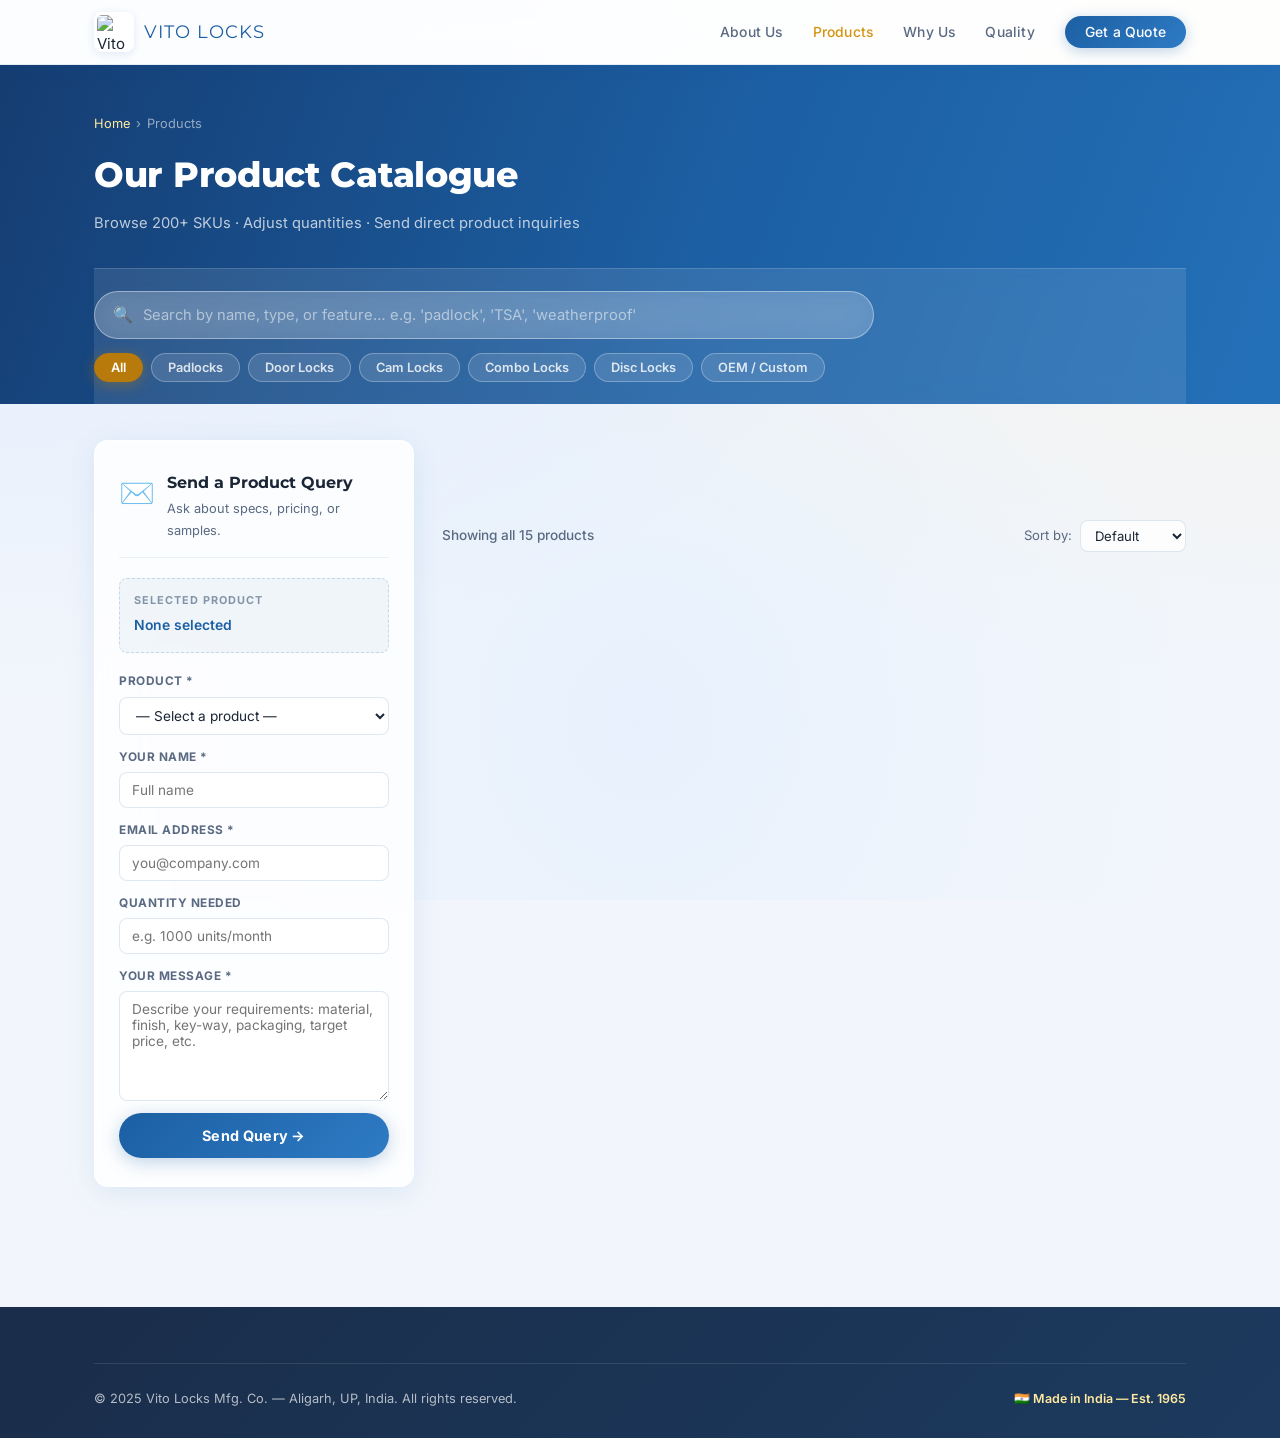
==== products.html @ 5e4e80c4 "fix: update company details — est. 1965, Aligarh UP India, correct phone & email" ====
<!DOCTYPE html>
<html lang="en">
<head>
  <meta charset="UTF-8" />
  <meta name="viewport" content="width=device-width, initial-scale=1.0" />
  <title>Products — Vito Locks | Browse Our Lock Range</title>
  <meta name="description" content="Browse Vito Locks' full product catalogue. Search by type, adjust quantities, and send a direct product inquiry to our trade team." />
  <link rel="stylesheet" href="style.css" />
  <link rel="stylesheet" href="products.css" />
  <link rel="icon" href="data:image/svg+xml,<svg xmlns='http://www.w3.org/2000/svg' viewBox='0 0 100 100'><text y='.9em' font-size='90'>🔒</text></svg>" />
</head>
<body>

<!-- ============================================================
     NAVIGATION
     ============================================================ -->
<nav id="navbar">
  <div class="container nav-inner">
    <div class="nav-logo">
      <a href="index.html" style="display:flex;align-items:center;gap:10px;">
        <img src="logo.png" alt="Vito Locks Logo" />
        <span class="brand">VITO LOCKS</span>
      </a>
    </div>
    <ul class="nav-links" id="navLinks">
      <li><a href="index.html#about">About Us</a></li>
      <li><a href="products.html" style="color:var(--accent-light);">Products</a></li>
      <li><a href="index.html#why">Why Us</a></li>
      <li><a href="index.html#manufacturing">Quality</a></li>
      <li><a href="index.html#contact" class="nav-cta ripple-btn">Get a Quote</a></li>
    </ul>
    <div class="hamburger" id="hamburger" aria-label="Open menu">
      <span></span><span></span><span></span>
    </div>
  </div>
</nav>

<!-- ============================================================
     PAGE HERO STRIP
     ============================================================ -->
<div class="page-hero">
  <div class="container">
    <div class="breadcrumb"><a href="index.html">Home</a> <span>›</span> Products</div>
    <h1 class="page-hero-title">Our Product Catalogue</h1>
    <p class="page-hero-sub">Browse 200+ SKUs · Adjust quantities · Send direct product inquiries</p>

    <!-- ——— SEARCH BAR ——— -->
    <div class="search-wrap">
      <div class="search-box">
        <span class="search-icon">🔍</span>
        <input
          type="text"
          id="searchInput"
          placeholder="Search by name, type, or feature… e.g. 'padlock', 'TSA', 'weatherproof'"
          autocomplete="off"
        />
        <button class="search-clear" id="searchClear" title="Clear search">✕</button>
      </div>
      <div class="filter-chips" id="filterChips">
        <button class="chip active ripple-btn" data-filter="all">All</button>
        <button class="chip ripple-btn" data-filter="padlock">Padlocks</button>
        <button class="chip ripple-btn" data-filter="door">Door Locks</button>
        <button class="chip ripple-btn" data-filter="cam">Cam Locks</button>
        <button class="chip ripple-btn" data-filter="combination">Combo Locks</button>
        <button class="chip ripple-btn" data-filter="disc">Disc Locks</button>
        <button class="chip ripple-btn" data-filter="oem">OEM / Custom</button>
      </div>
    </div>
  </div>
</div>

<!-- ============================================================
     MAIN LAYOUT: LEFT PANEL + RIGHT PRODUCTS
     ============================================================ -->
<main class="products-page container">

  <!-- ======== LEFT: QUERY PANEL ======== -->
  <aside class="query-panel glass-panel" id="queryPanel">
    <div class="query-panel-header">
      <span class="qp-icon">✉️</span>
      <div>
        <h2 class="qp-title">Send a Product Query</h2>
        <p class="qp-sub">Ask about specs, pricing, or samples.</p>
      </div>
    </div>

    <!-- Selected product preview -->
    <div class="selected-product-box" id="selectedProductBox">
      <p class="sp-label">SELECTED PRODUCT</p>
      <div class="sp-name" id="spName">None selected</div>
      <div class="sp-qty" id="spQty"></div>
    </div>

    <form class="query-form" id="queryForm" novalidate>
      <div class="form-group">
        <label for="qProduct">Product *</label>
        <select id="qProduct" required>
          <option value="">— Select a product —</option>
          <option value="Padlocks — Brass Series (20–40mm)">Padlocks — Brass Series (20–40mm)</option>
          <option value="Padlocks — Steel Series (40–80mm)">Padlocks — Steel Series (40–80mm)</option>
          <option value="Padlocks — Zinc Alloy (20–60mm)">Padlocks — Zinc Alloy (20–60mm)</option>
          <option value="Door Locks — Mortise Lock Set">Door Locks — Mortise Lock Set</option>
          <option value="Door Locks — Cylindrical Knob Lock">Door Locks — Cylindrical Knob Lock</option>
          <option value="Door Locks — Double Cylinder Deadbolt">Door Locks — Double Cylinder Deadbolt</option>
          <option value="Cam Locks — 16mm Tubular">Cam Locks — 16mm Tubular</option>
          <option value="Cam Locks — 22mm Tubular">Cam Locks — 22mm Tubular</option>
          <option value="Cam Locks — 30mm Heavy Duty">Cam Locks — 30mm Heavy Duty</option>
          <option value="Combination Locks — 3-Wheel Resettable">Combination Locks — 3-Wheel Resettable</option>
          <option value="Combination Locks — TSA Approved Travel Lock">Combination Locks — TSA Approved Travel Lock</option>
          <option value="Combination Locks — 4-Digit Locker Lock">Combination Locks — 4-Digit Locker Lock</option>
          <option value="Disc Detainer Locks — Standard">Disc Detainer Locks — Standard</option>
          <option value="Disc Detainer Locks — Heavy Duty Gate Lock">Disc Detainer Locks — Heavy Duty Gate Lock</option>
          <option value="OEM / Custom Locks">OEM / Custom Locks</option>
        </select>
      </div>

      <div class="form-group">
        <label for="qName">Your Name *</label>
        <input type="text" id="qName" placeholder="Full name" required />
      </div>

      <div class="form-group">
        <label for="qEmail">Email Address *</label>
        <input type="email" id="qEmail" placeholder="you@company.com" required />
      </div>

      <div class="form-group">
        <label for="qQty">Quantity Needed</label>
        <input type="text" id="qQty" placeholder="e.g. 1000 units/month" />
      </div>

      <div class="form-group">
        <label for="qMsg">Your Message *</label>
        <textarea id="qMsg" rows="5" placeholder="Describe your requirements: material, finish, key-way, packaging, target price, etc." required></textarea>
      </div>

      <button type="submit" class="btn-submit ripple-btn" id="qSubmitBtn">Send Query →</button>
    </form>

    <!-- Inquiry summary badge -->
    <div class="inquiry-summary" id="inquirySummary" style="display:none;">
      <p class="is-label">INQUIRY BASKET</p>
      <div id="inquiryList"></div>
      <button class="btn-clear-basket ripple-btn" id="clearBasket">Clear Basket</button>
    </div>
  </aside>

  <!-- ======== RIGHT: PRODUCTS LIST ======== -->
  <section class="products-right">
    <div class="products-toolbar">
      <span class="results-count" id="resultsCount">Showing all 15 products</span>
      <div class="sort-wrap">
        <label for="sortSelect">Sort by:</label>
        <select id="sortSelect">
          <option value="default">Default</option>
          <option value="az">Name A–Z</option>
          <option value="za">Name Z–A</option>
        </select>
      </div>
    </div>

    <div class="product-list" id="productList">
      <!-- Products injected by JS -->
    </div>

    <div class="no-results" id="noResults" style="display:none;">
      <span>🔍</span>
      <p>No products match your search. Try a different keyword or filter.</p>
    </div>
  </section>

</main>

<!-- ============================================================
     FOOTER (compact)
     ============================================================ -->
<footer id="footer" style="margin-top:60px;">
  <div class="container">
    <div class="footer-bottom">
      <p>© 2025 Vito Locks Mfg. Co. &mdash; Aligarh, UP, India. All rights reserved.</p>
      <span class="made-in">🇮🇳 Made in India — Est. 1965</span>
    </div>
  </div>
</footer>

<!-- Toast notification -->
<div id="toast"></div>

<script src="products.js"></script>
</body>
</html>
---- style.css ----
/* ===========================
   VITO LOCKS — Light Theme Stylesheet
   =========================== */

@import url('https://fonts.googleapis.com/css2?family=Inter:wght@300;400;500;600;700&family=Montserrat:wght@600;700;800&display=swap');

/* ——— CSS Variables ——— */
:root {
  --primary:         #1c5fa3;       /* medium steel blue */
  --primary-light:   #2e7bc4;
  --primary-glass:   rgba(28,95,163,0.12);
  --accent:          #b87a0a;       /* warm gold (darker for light bg) */
  --accent-light:    #d4940f;
  --accent-pale:     #fdf3dc;
  --neutral-dark:    #1a2535;
  --neutral-mid:     #5a6a82;
  --neutral-soft:    #8494a8;
  --neutral-light:   #f0f5fb;
  --bg:              #ffffff;
  --border:          rgba(28,95,163,0.12);
  --border-light:    rgba(255,255,255,0.9);
  --glass-bg:        rgba(255,255,255,0.70);
  --glass-bg-card:   rgba(255,255,255,0.78);
  --glass-bg-nav:    rgba(255,255,255,0.88);
  --glass-blur:      blur(18px);
  --glass-shadow:    0 4px 24px rgba(28,95,163,0.09);
  --shadow:          0 2px 16px rgba(28,95,163,0.08);
  --radius:          14px;
  --radius-sm:       8px;
  --font-body:       'Inter', sans-serif;
  --font-head:       'Montserrat', sans-serif;
  --transition:      0.26s ease;
}

/* ——— Reset ——— */
*, *::before, *::after { box-sizing: border-box; margin: 0; padding: 0; }
html { scroll-behavior: smooth; }

body {
  font-family: var(--font-body);
  font-size: 15px;
  color: var(--neutral-dark);
  line-height: 1.7;
  /* Soft airy light background */
  background:
    radial-gradient(ellipse at 0% 0%,   rgba(180,210,255,0.35) 0%, transparent 55%),
    radial-gradient(ellipse at 100% 15%, rgba(255,220,150,0.18) 0%, transparent 50%),
    radial-gradient(ellipse at 50% 80%,  rgba(200,225,255,0.25) 0%, transparent 60%),
    #f2f6fc;
  background-attachment: fixed;
}

img { display: block; max-width: 100%; }
a  { text-decoration: none; color: inherit; }
ul { list-style: none; }

/* ——— Utility ——— */
.container {
  max-width: 1140px;
  margin: 0 auto;
  padding: 0 24px;
}
.section-title {
  font-family: var(--font-head);
  font-size: 1.9rem;
  color: var(--neutral-dark);
  margin-bottom: 10px;
  letter-spacing: -0.3px;
}
.section-sub {
  font-size: 0.95rem;
  color: var(--neutral-mid);
  margin-bottom: 42px;
  max-width: 560px;
}
.divider {
  width: 50px;
  height: 3px;
  background: linear-gradient(90deg, var(--accent), var(--accent-light));
  margin-bottom: 14px;
  border-radius: 2px;
}
section { padding: 80px 0; }

/* ——— RIPPLE / BUBBLE EFFECT ——— */
.ripple-btn {
  position: relative;
  overflow: hidden;
}
.ripple-btn .ripple {
  position: absolute;
  border-radius: 50%;
  transform: scale(0);
  animation: ripple-anim 0.65s linear;
  background: rgba(28, 95, 163, 0.18);
  pointer-events: none;
}
.btn-primary .ripple,
.btn-submit .ripple  { background: rgba(255,255,255,0.4); }
.btn-outline .ripple { background: rgba(28,95,163,0.12); }
.chip .ripple        { background: rgba(28,95,163,0.15); }
@keyframes ripple-anim {
  to { transform: scale(4); opacity: 0; }
}

/* ——— NAV ——— */
#navbar {
  position: sticky;
  top: 0;
  z-index: 1000;
  background: var(--glass-bg-nav);
  backdrop-filter: blur(20px);
  -webkit-backdrop-filter: blur(20px);
  border-bottom: 1px solid rgba(28,95,163,0.1);
  box-shadow: 0 2px 16px rgba(28,95,163,0.08);
}
.nav-inner {
  display: flex;
  align-items: center;
  justify-content: space-between;
  height: 64px;
}
.nav-logo {
  display: flex;
  align-items: center;
  gap: 10px;
}
.nav-logo img {
  height: 40px;
  width: 40px;
  object-fit: contain;
  border-radius: var(--radius-sm);
  background: white;
  padding: 3px;
  box-shadow: 0 2px 8px rgba(28,95,163,0.12);
}
.nav-logo .brand {
  font-family: var(--font-head);
  font-size: 1.15rem;
  color: var(--primary);
  letter-spacing: 1px;
}
.nav-links {
  display: flex;
  align-items: center;
  gap: 30px;
}
.nav-links a {
  color: var(--neutral-mid);
  font-size: 0.87rem;
  font-weight: 500;
  letter-spacing: 0.2px;
  transition: color var(--transition);
}
.nav-links a:hover { color: var(--primary); }
.nav-cta {
  background: linear-gradient(135deg, var(--primary), var(--primary-light));
  color: white !important;
  padding: 8px 20px;
  border-radius: 30px !important;
  font-weight: 700;
  box-shadow: 0 3px 14px rgba(28,95,163,0.28);
  transition: transform var(--transition), box-shadow var(--transition) !important;
}
.nav-cta:hover {
  transform: translateY(-1px);
  box-shadow: 0 6px 22px rgba(28,95,163,0.38) !important;
}
.hamburger {
  display: none;
  flex-direction: column;
  gap: 5px;
  cursor: pointer;
  padding: 4px;
}
.hamburger span {
  display: block;
  width: 24px;
  height: 2px;
  background: var(--neutral-dark);
  border-radius: 2px;
  transition: var(--transition);
}

/* ——— HERO ——— */
#hero {
  position: relative;
  min-height: 560px;
  display: flex;
  align-items: center;
  overflow: hidden;
  padding: 0;
}
.hero-bg {
  position: absolute;
  inset: 0;
  background: linear-gradient(110deg, rgba(18,55,105,0.88) 38%, rgba(28,95,163,0.60) 100%);
  z-index: 1;
}
.hero-img {
  position: absolute;
  inset: 0;
  width: 100%;
  height: 100%;
  object-fit: cover;
  z-index: 0;
  filter: brightness(1.05) saturate(0.9);
}
.hero-content {
  position: relative;
  z-index: 2;
  padding: 90px 0;
}
.hero-tag {
  display: inline-block;
  background: rgba(255,255,255,0.15);
  backdrop-filter: blur(8px);
  -webkit-backdrop-filter: blur(8px);
  border: 1px solid rgba(255,255,255,0.4);
  color: #ffe9a0;
  font-size: 0.75rem;
  font-weight: 700;
  letter-spacing: 2px;
  text-transform: uppercase;
  padding: 6px 16px;
  border-radius: 30px;
  margin-bottom: 20px;
}
.hero-title {
  font-family: var(--font-head);
  font-size: 2.8rem;
  color: #fff;
  line-height: 1.2;
  margin-bottom: 18px;
  max-width: 560px;
}
.hero-title span { color: #ffe9a0; }
.hero-desc {
  color: rgba(255,255,255,0.82);
  font-size: 1rem;
  max-width: 480px;
  margin-bottom: 34px;
}
.btn-group { display: flex; gap: 14px; flex-wrap: wrap; }

/* Buttons */
.btn-primary {
  background: linear-gradient(135deg, var(--accent) 0%, var(--accent-light) 100%);
  color: #fff;
  padding: 13px 30px;
  border-radius: 30px;
  font-weight: 700;
  font-size: 0.9rem;
  border: none;
  cursor: pointer;
  transition: transform var(--transition), box-shadow var(--transition);
  box-shadow: 0 4px 18px rgba(184,122,10,0.35);
  position: relative;
  overflow: hidden;
  display: inline-block;
}
.btn-primary:hover {
  transform: translateY(-2px);
  box-shadow: 0 8px 28px rgba(184,122,10,0.45);
  color: #fff;
}

.btn-outline {
  background: rgba(255,255,255,0.14);
  backdrop-filter: blur(10px);
  -webkit-backdrop-filter: blur(10px);
  border: 1.5px solid rgba(255,255,255,0.55);
  color: white;
  padding: 12px 28px;
  border-radius: 30px;
  font-weight: 600;
  font-size: 0.9rem;
  cursor: pointer;
  transition: background var(--transition), border-color var(--transition), transform var(--transition);
  position: relative;
  overflow: hidden;
  display: inline-block;
}
.btn-outline:hover {
  background: rgba(255,255,255,0.25);
  border-color: white;
  transform: translateY(-2px);
}

.btn-submit {
  background: linear-gradient(135deg, var(--primary) 0%, var(--primary-light) 100%);
  color: white;
  padding: 14px;
  border-radius: 30px;
  border: none;
  font-weight: 700;
  font-size: 0.9rem;
  cursor: pointer;
  font-family: var(--font-body);
  letter-spacing: 0.3px;
  transition: transform var(--transition), box-shadow var(--transition);
  box-shadow: 0 4px 18px rgba(28,95,163,0.28);
  position: relative;
  overflow: hidden;
}
.btn-submit:hover {
  transform: translateY(-2px);
  box-shadow: 0 8px 28px rgba(28,95,163,0.38);
}

/* ——— STATS STRIP ——— */
#stats {
  background: linear-gradient(110deg, var(--primary) 0%, var(--primary-light) 100%);
  padding: 38px 0;
  box-shadow: 0 4px 24px rgba(28,95,163,0.18);
}
.stats-grid {
  display: grid;
  grid-template-columns: repeat(4, 1fr);
  gap: 0;
  text-align: center;
}
.stat-item {
  padding: 10px 20px;
  border-right: 1px solid rgba(255,255,255,0.2);
}
.stat-item:last-child { border-right: none; }
.stat-num {
  font-family: var(--font-head);
  font-size: 2.1rem;
  font-weight: 800;
  color: #ffe9a0;
}
.stat-label {
  font-size: 0.8rem;
  color: rgba(255,255,255,0.75);
  letter-spacing: 0.5px;
  margin-top: 4px;
}

/* ——— ABOUT ——— */
#about { background: transparent; }
#about .about-grid {
  display: grid;
  grid-template-columns: 1fr 1fr;
  gap: 60px;
  align-items: center;
}
.about-img-wrap {
  border-radius: var(--radius);
  overflow: hidden;
  box-shadow: 0 8px 32px rgba(28,95,163,0.14);
  border: 1px solid rgba(255,255,255,0.9);
}
.about-img-wrap img { width: 100%; height: 340px; object-fit: cover; }

.about-text-panel {
  background: var(--glass-bg-card);
  backdrop-filter: var(--glass-blur);
  -webkit-backdrop-filter: var(--glass-blur);
  border: 1px solid rgba(255,255,255,0.85);
  border-radius: var(--radius);
  padding: 36px;
  box-shadow: var(--glass-shadow);
}
.about-badges {
  display: flex;
  gap: 10px;
  flex-wrap: wrap;
  margin-top: 24px;
}
.badge {
  background: rgba(28,95,163,0.07);
  border: 1px solid rgba(28,95,163,0.15);
  border-radius: 20px;
  padding: 5px 14px;
  font-size: 0.8rem;
  font-weight: 600;
  color: var(--primary);
}

/* ——— PRODUCTS ——— */
#products { background: transparent; }
#products .products-grid {
  display: grid;
  grid-template-columns: repeat(3, 1fr);
  gap: 22px;
}
.product-card {
  background: var(--glass-bg-card);
  backdrop-filter: var(--glass-blur);
  -webkit-backdrop-filter: var(--glass-blur);
  border: 1px solid rgba(255,255,255,0.85);
  border-radius: var(--radius);
  overflow: hidden;
  transition: box-shadow var(--transition), transform var(--transition), border-color var(--transition);
  box-shadow: var(--shadow);
}
.product-card:hover {
  box-shadow: 0 12px 36px rgba(28,95,163,0.14);
  transform: translateY(-4px);
  border-color: rgba(184,122,10,0.3);
}
.product-img {
  height: 150px;
  background: linear-gradient(135deg, rgba(28,95,163,0.06), rgba(45,130,220,0.04));
  display: flex;
  align-items: center;
  justify-content: center;
  font-size: 3.2rem;
  border-bottom: 1px solid rgba(28,95,163,0.08);
}
.product-body { padding: 20px; }
.product-name {
  font-family: var(--font-head);
  font-size: 0.97rem;
  color: var(--neutral-dark);
  margin-bottom: 6px;
}
.product-desc { font-size: 0.84rem; color: var(--neutral-mid); margin-bottom: 14px; }
.product-tags { display: flex; gap: 7px; flex-wrap: wrap; }
.tag {
  font-size: 0.72rem;
  font-weight: 600;
  color: var(--primary);
  background: rgba(28,95,163,0.07);
  border: 1px solid rgba(28,95,163,0.13);
  padding: 3px 10px;
  border-radius: 20px;
}

/* ——— WHY US ——— */
#why { background: transparent; }
#why .why-grid {
  display: grid;
  grid-template-columns: repeat(3, 1fr);
  gap: 22px;
}
.why-card {
  background: var(--glass-bg-card);
  backdrop-filter: var(--glass-blur);
  -webkit-backdrop-filter: var(--glass-blur);
  border: 1px solid rgba(255,255,255,0.85);
  border-radius: var(--radius);
  padding: 30px 24px;
  text-align: center;
  transition: box-shadow var(--transition), transform var(--transition), border-color var(--transition);
  box-shadow: var(--shadow);
}
.why-card:hover {
  box-shadow: 0 10px 32px rgba(28,95,163,0.14);
  transform: translateY(-3px);
  border-color: rgba(184,122,10,0.25);
}
.why-icon { font-size: 2.3rem; margin-bottom: 14px; display: block; }
.why-card h4 {
  font-family: var(--font-head);
  font-size: 0.95rem;
  color: var(--neutral-dark);
  margin-bottom: 8px;
}
.why-card p { font-size: 0.84rem; color: var(--neutral-mid); }

/* ——— MANUFACTURING ——— */
#manufacturing { background: transparent; }
#manufacturing .mfg-layout {
  display: grid;
  grid-template-columns: 1.1fr 1fr;
  gap: 52px;
  align-items: start;
}
.mfg-panel {
  background: var(--glass-bg-card);
  backdrop-filter: var(--glass-blur);
  -webkit-backdrop-filter: var(--glass-blur);
  border: 1px solid rgba(255,255,255,0.85);
  border-radius: var(--radius);
  padding: 36px;
  box-shadow: var(--glass-shadow);
}
.mfg-steps { display: flex; flex-direction: column; gap: 22px; }
.mfg-step { display: flex; gap: 18px; align-items: flex-start; }
.step-num {
  flex-shrink: 0;
  width: 38px;
  height: 38px;
  background: linear-gradient(135deg, var(--primary), var(--primary-light));
  color: white;
  font-family: var(--font-head);
  font-size: 0.85rem;
  font-weight: 700;
  display: flex;
  align-items: center;
  justify-content: center;
  border-radius: 50%;
  box-shadow: 0 3px 12px rgba(28,95,163,0.25);
}
.step-body h5 {
  font-family: var(--font-head);
  font-size: 0.9rem;
  color: var(--neutral-dark);
  margin-bottom: 3px;
}
.step-body p { font-size: 0.84rem; color: var(--neutral-mid); }

.mfg-certs {
  display: grid;
  grid-template-columns: 1fr 1fr;
  gap: 14px;
}
.cert-box {
  background: var(--glass-bg-card);
  backdrop-filter: var(--glass-blur);
  -webkit-backdrop-filter: var(--glass-blur);
  border: 1px solid rgba(255,255,255,0.85);
  border-radius: var(--radius-sm);
  padding: 18px 14px;
  text-align: center;
  transition: transform var(--transition), border-color var(--transition), box-shadow var(--transition);
  box-shadow: var(--shadow);
}
.cert-box:hover {
  transform: translateY(-2px);
  border-color: rgba(184,122,10,0.25);
  box-shadow: 0 6px 20px rgba(28,95,163,0.12);
}
.cert-box .cert-icon { font-size: 1.9rem; margin-bottom: 8px; }
.cert-box p { font-size: 0.78rem; font-weight: 600; color: var(--neutral-dark); }

/* ——— CONTACT ——— */
#contact { background: transparent; }
#contact .contact-wrap {
  display: grid;
  grid-template-columns: 1fr 1.3fr;
  gap: 36px;
  align-items: start;
}
.contact-info-panel {
  background: var(--glass-bg-card);
  backdrop-filter: var(--glass-blur);
  -webkit-backdrop-filter: var(--glass-blur);
  border: 1px solid rgba(255,255,255,0.85);
  border-radius: var(--radius);
  padding: 32px;
  box-shadow: var(--glass-shadow);
}
.contact-info-panel h3 {
  font-family: var(--font-head);
  font-size: 1.1rem;
  color: var(--neutral-dark);
  margin-bottom: 22px;
}
.info-line { display: flex; gap: 12px; align-items: flex-start; margin-bottom: 18px; }
.info-line .icon { font-size: 1.15rem; margin-top: 2px; flex-shrink: 0; }
.info-line p { font-size: 0.87rem; color: var(--neutral-mid); }
.info-line strong { color: var(--neutral-dark); display: block; margin-bottom: 2px; }

.contact-form-panel {
  background: var(--glass-bg-card);
  backdrop-filter: var(--glass-blur);
  -webkit-backdrop-filter: var(--glass-blur);
  border: 1px solid rgba(255,255,255,0.85);
  border-radius: var(--radius);
  padding: 32px;
  box-shadow: var(--glass-shadow);
}
.contact-form { display: flex; flex-direction: column; gap: 14px; }
.form-row { display: grid; grid-template-columns: 1fr 1fr; gap: 14px; }
.form-group { display: flex; flex-direction: column; gap: 5px; }
.form-group label {
  font-size: 0.78rem;
  font-weight: 700;
  color: var(--neutral-mid);
  text-transform: uppercase;
  letter-spacing: 0.5px;
}
.form-group input,
.form-group select,
.form-group textarea {
  border: 1.5px solid rgba(28,95,163,0.14);
  border-radius: var(--radius-sm);
  padding: 10px 14px;
  font-family: var(--font-body);
  font-size: 0.88rem;
  color: var(--neutral-dark);
  background: rgba(255,255,255,0.75);
  outline: none;
  transition: border-color var(--transition), box-shadow var(--transition);
}
.form-group input:focus,
.form-group select:focus,
.form-group textarea:focus {
  border-color: var(--primary-light);
  box-shadow: 0 0 0 3px rgba(28,95,163,0.08);
  background: #fff;
}
.form-group textarea { resize: vertical; min-height: 110px; }

/* ——— FOOTER ——— */
#footer {
  background: linear-gradient(135deg, #1a2d4a 0%, #1c3a5e 100%);
  color: rgba(255,255,255,0.68);
  padding: 56px 0 28px;
}
.footer-grid {
  display: grid;
  grid-template-columns: 2fr 1fr 1fr 1fr;
  gap: 40px;
  margin-bottom: 40px;
}
.footer-brand img {
  height: 42px; width: 42px;
  object-fit: contain;
  background: rgba(255,255,255,0.95);
  border-radius: var(--radius-sm);
  padding: 3px;
  margin-bottom: 12px;
}
.footer-brand .brand-name {
  font-family: var(--font-head);
  font-size: 1rem;
  color: white;
  margin-bottom: 10px;
}
.footer-brand p { font-size: 0.83rem; line-height: 1.65; }
.footer-col h5 {
  font-size: 0.78rem;
  font-weight: 700;
  color: rgba(255,255,255,0.9);
  text-transform: uppercase;
  letter-spacing: 1.2px;
  margin-bottom: 16px;
}
.footer-col ul li { margin-bottom: 9px; }
.footer-col ul li a {
  font-size: 0.83rem;
  color: rgba(255,255,255,0.55);
  transition: color var(--transition);
}
.footer-col ul li a:hover { color: #ffe9a0; }
.footer-bottom {
  border-top: 1px solid rgba(255,255,255,0.1);
  padding-top: 24px;
  display: flex;
  justify-content: space-between;
  align-items: center;
  flex-wrap: wrap;
  gap: 10px;
}
.footer-bottom p { font-size: 0.8rem; }
.footer-bottom .made-in {
  font-size: 0.78rem;
  color: #ffe9a0;
  font-weight: 600;
}

/* ——— TOAST ——— */
#toast {
  position: fixed;
  bottom: 30px;
  right: 30px;
  background: rgba(255,255,255,0.92);
  backdrop-filter: blur(14px);
  -webkit-backdrop-filter: blur(14px);
  border: 1px solid rgba(28,95,163,0.15);
  color: var(--neutral-dark);
  padding: 14px 24px;
  border-radius: 12px;
  font-size: 0.87rem;
  font-weight: 500;
  box-shadow: 0 8px 32px rgba(28,95,163,0.14);
  transform: translateY(80px);
  opacity: 0;
  transition: all 0.38s cubic-bezier(0.34,1.56,0.64,1);
  z-index: 9999;
}
#toast.show { transform: translateY(0); opacity: 1; }

/* ——— FADE ANIMATION ——— */
.fade-item {
  opacity: 0;
  transform: translateY(22px);
  transition: opacity 0.5s ease, transform 0.5s ease;
}
.fade-item.visible {
  opacity: 1;
  transform: translateY(0);
}

/* ——— RESPONSIVE ——— */
@media (max-width: 992px) {
  .stats-grid { grid-template-columns: repeat(2, 1fr); }
  #about .about-grid { grid-template-columns: 1fr; }
  #products .products-grid { grid-template-columns: repeat(2, 1fr); }
  #why .why-grid { grid-template-columns: repeat(2, 1fr); }
  #manufacturing .mfg-layout { grid-template-columns: 1fr; }
  #contact .contact-wrap { grid-template-columns: 1fr; }
  .footer-grid { grid-template-columns: 1fr 1fr; }
}

@media (max-width: 680px) {
  .hero-title { font-size: 2rem; }
  .section-title { font-size: 1.5rem; }
  #products .products-grid { grid-template-columns: 1fr; }
  #why .why-grid { grid-template-columns: 1fr; }
  .form-row { grid-template-columns: 1fr; }
  .footer-grid { grid-template-columns: 1fr; }
  .nav-links { display: none; flex-direction: column; gap: 0; }
  .nav-links.open {
    display: flex;
    position: absolute;
    top: 64px;
    left: 0;
    right: 0;
    background: rgba(255,255,255,0.97);
    backdrop-filter: blur(20px);
    -webkit-backdrop-filter: blur(20px);
    padding: 12px 0;
    box-shadow: 0 8px 24px rgba(28,95,163,0.12);
    border-bottom: 1px solid rgba(28,95,163,0.08);
  }
  .nav-links.open a {
    padding: 12px 24px;
    display: block;
    color: var(--neutral-dark);
  }
  .hamburger { display: flex; }
  #navbar { position: relative; }
}
---- products.css ----
/* ===========================
   VITO LOCKS — Products Page (Light Theme)
   =========================== */

/* ——— Page Hero Strip ——— */
.page-hero {
  background: linear-gradient(110deg, #153d72 0%, #1c5fa3 55%, #2470b8 100%);
  padding: 48px 0 0;
  color: white;
}
.breadcrumb {
  font-size: 0.8rem;
  color: rgba(255,255,255,0.55);
  margin-bottom: 10px;
  display: flex;
  gap: 6px;
  align-items: center;
}
.breadcrumb a { color: #ffe9a0; transition: opacity var(--transition); }
.breadcrumb a:hover { opacity: 0.8; }
.page-hero-title {
  font-family: var(--font-head);
  font-size: 2.2rem;
  font-weight: 800;
  margin-bottom: 6px;
  letter-spacing: -0.3px;
}
.page-hero-sub {
  font-size: 0.92rem;
  color: rgba(255,255,255,0.72);
  margin-bottom: 32px;
}

/* ——— Search Bar ——— */
.search-wrap {
  background: rgba(255,255,255,0.1);
  backdrop-filter: blur(12px);
  -webkit-backdrop-filter: blur(12px);
  border-top: 1px solid rgba(255,255,255,0.15);
  padding: 22px 0;
}
.search-box {
  display: flex;
  align-items: center;
  background: rgba(255,255,255,0.18);
  backdrop-filter: blur(16px);
  -webkit-backdrop-filter: blur(16px);
  border: 1.5px solid rgba(255,255,255,0.4);
  border-radius: 40px;
  padding: 0 18px;
  gap: 10px;
  transition: border-color var(--transition), background var(--transition);
  max-width: 780px;
}
.search-box:focus-within {
  border-color: #ffe9a0;
  background: rgba(255,255,255,0.28);
}
.search-icon { font-size: 1rem; opacity: 0.7; flex-shrink: 0; }
.search-box input {
  flex: 1;
  background: transparent;
  border: none;
  outline: none;
  font-family: var(--font-body);
  font-size: 0.92rem;
  color: white;
  padding: 14px 0;
}
.search-box input::placeholder { color: rgba(255,255,255,0.52); }
.search-clear {
  background: none;
  border: none;
  color: rgba(255,255,255,0.55);
  font-size: 0.85rem;
  cursor: pointer;
  padding: 4px 6px;
  border-radius: 50%;
  transition: color var(--transition), background var(--transition);
  display: none;
  flex-shrink: 0;
}
.search-clear.visible { display: block; }
.search-clear:hover { color: white; background: rgba(255,255,255,0.12); }

.filter-chips {
  display: flex;
  gap: 8px;
  flex-wrap: wrap;
  margin-top: 14px;
}
.chip {
  background: rgba(255,255,255,0.12);
  border: 1.5px solid rgba(255,255,255,0.28);
  color: rgba(255,255,255,0.82);
  padding: 6px 16px;
  border-radius: 20px;
  font-size: 0.8rem;
  font-weight: 600;
  cursor: pointer;
  font-family: var(--font-body);
  transition: background var(--transition), border-color var(--transition), color var(--transition);
  position: relative;
  overflow: hidden;
}
.chip:hover {
  background: rgba(255,255,255,0.22);
  border-color: rgba(255,255,255,0.55);
  color: white;
}
.chip.active {
  background: #b87a0a;
  border-color: #b87a0a;
  color: white;
  box-shadow: 0 3px 14px rgba(184,122,10,0.4);
}

/* ——— MAIN LAYOUT ——— */
.products-page {
  display: grid;
  grid-template-columns: 320px 1fr;
  gap: 28px;
  padding-top: 36px;
  padding-bottom: 60px;
  align-items: start;
}

/* ——— LEFT QUERY PANEL ——— */
.query-panel {
  position: sticky;
  top: 80px;
  border-radius: var(--radius);
  padding: 28px 24px;
}
.glass-panel {
  background: rgba(255,255,255,0.82);
  backdrop-filter: blur(18px);
  -webkit-backdrop-filter: blur(18px);
  border: 1px solid rgba(255,255,255,0.9);
  box-shadow: 0 6px 28px rgba(28,95,163,0.1);
}
.query-panel-header {
  display: flex;
  align-items: flex-start;
  gap: 12px;
  margin-bottom: 20px;
  padding-bottom: 16px;
  border-bottom: 1px solid rgba(28,95,163,0.08);
}
.qp-icon { font-size: 1.8rem; flex-shrink: 0; }
.qp-title {
  font-family: var(--font-head);
  font-size: 1rem;
  color: var(--neutral-dark);
  margin-bottom: 2px;
}
.qp-sub { font-size: 0.8rem; color: var(--neutral-mid); }

/* Selected product preview box */
.selected-product-box {
  background: rgba(28,95,163,0.05);
  border: 1.5px dashed rgba(28,95,163,0.2);
  border-radius: var(--radius-sm);
  padding: 12px 14px;
  margin-bottom: 18px;
  min-height: 58px;
}
.sp-label {
  font-size: 0.68rem;
  font-weight: 700;
  letter-spacing: 1px;
  color: var(--neutral-soft);
  margin-bottom: 4px;
}
.sp-name {
  font-size: 0.87rem;
  font-weight: 600;
  color: var(--primary);
}
.sp-qty {
  font-size: 0.78rem;
  color: var(--neutral-mid);
  margin-top: 3px;
}

.query-form { display: flex; flex-direction: column; gap: 12px; }
.query-form .form-group label {
  font-size: 0.74rem;
  font-weight: 700;
  color: var(--neutral-mid);
  text-transform: uppercase;
  letter-spacing: 0.5px;
}
.query-form .form-group input,
.query-form .form-group select,
.query-form .form-group textarea {
  border: 1.5px solid rgba(28,95,163,0.14);
  border-radius: var(--radius-sm);
  padding: 9px 12px;
  font-family: var(--font-body);
  font-size: 0.85rem;
  color: var(--neutral-dark);
  background: rgba(255,255,255,0.8);
  outline: none;
  width: 100%;
  transition: border-color var(--transition), box-shadow var(--transition);
}
.query-form .form-group input:focus,
.query-form .form-group select:focus,
.query-form .form-group textarea:focus {
  border-color: var(--primary-light);
  box-shadow: 0 0 0 3px rgba(28,95,163,0.08);
  background: #fff;
}
.query-form textarea { resize: vertical; }

/* Inquiry Basket */
.inquiry-summary {
  margin-top: 20px;
  padding-top: 18px;
  border-top: 1px solid rgba(28,95,163,0.1);
}
.is-label {
  font-size: 0.68rem;
  font-weight: 700;
  letter-spacing: 1px;
  color: var(--neutral-soft);
  margin-bottom: 10px;
}
.inquiry-item {
  display: flex;
  justify-content: space-between;
  align-items: center;
  font-size: 0.82rem;
  color: var(--neutral-dark);
  padding: 7px 0;
  border-bottom: 1px solid rgba(28,95,163,0.06);
  gap: 8px;
}
.inquiry-item .ii-name { flex: 1; font-weight: 500; }
.inquiry-item .ii-qty {
  background: rgba(28,95,163,0.08);
  border-radius: 12px;
  padding: 2px 10px;
  font-weight: 700;
  color: var(--primary);
  font-size: 0.78rem;
  flex-shrink: 0;
}
.inquiry-item .ii-remove {
  background: none;
  border: none;
  color: #c0392b;
  cursor: pointer;
  font-size: 0.9rem;
  padding: 2px 4px;
  border-radius: 4px;
  transition: background var(--transition);
}
.inquiry-item .ii-remove:hover { background: rgba(192,57,43,0.08); }
.btn-clear-basket {
  margin-top: 12px;
  background: transparent;
  border: 1.5px solid rgba(192,57,43,0.3);
  color: #c0392b;
  padding: 8px 16px;
  border-radius: 20px;
  font-size: 0.8rem;
  font-weight: 600;
  cursor: pointer;
  font-family: var(--font-body);
  width: 100%;
  transition: background var(--transition), border-color var(--transition);
  position: relative;
  overflow: hidden;
}
.btn-clear-basket:hover { background: rgba(192,57,43,0.06); border-color: #c0392b; }

/* ——— RIGHT PRODUCTS SECTION ——— */
.products-right { min-width: 0; }
.products-toolbar {
  display: flex;
  justify-content: space-between;
  align-items: center;
  margin-bottom: 20px;
  flex-wrap: wrap;
  gap: 10px;
}
.results-count {
  font-size: 0.85rem;
  color: var(--neutral-mid);
  font-weight: 500;
}
.sort-wrap {
  display: flex;
  align-items: center;
  gap: 8px;
  font-size: 0.82rem;
  color: var(--neutral-mid);
}
.sort-wrap select {
  border: 1.5px solid rgba(28,95,163,0.14);
  border-radius: var(--radius-sm);
  padding: 6px 10px;
  font-family: var(--font-body);
  font-size: 0.82rem;
  background: rgba(255,255,255,0.8);
  outline: none;
  color: var(--neutral-dark);
  cursor: pointer;
  transition: border-color var(--transition);
}
.sort-wrap select:focus { border-color: var(--primary-light); }

/* Product list items */
.product-list { display: flex; flex-direction: column; gap: 12px; }

.prod-item {
  display: grid;
  grid-template-columns: 70px 1fr auto;
  align-items: center;
  gap: 18px;
  background: rgba(255,255,255,0.80);
  backdrop-filter: blur(16px);
  -webkit-backdrop-filter: blur(16px);
  border: 1px solid rgba(255,255,255,0.9);
  border-radius: var(--radius);
  padding: 16px 20px;
  box-shadow: 0 2px 14px rgba(28,95,163,0.06);
  transition: box-shadow var(--transition), transform var(--transition), border-color var(--transition);
}
.prod-item:hover {
  box-shadow: 0 6px 26px rgba(28,95,163,0.12);
  transform: translateX(4px);
  border-color: rgba(184,122,10,0.25);
}
.prod-emoji {
  width: 70px;
  height: 70px;
  background: linear-gradient(135deg, rgba(28,95,163,0.07), rgba(45,130,220,0.04));
  border-radius: var(--radius-sm);
  border: 1px solid rgba(28,95,163,0.1);
  display: flex;
  align-items: center;
  justify-content: center;
  font-size: 2rem;
  flex-shrink: 0;
}
.prod-info { min-width: 0; }
.prod-name {
  font-family: var(--font-head);
  font-size: 0.95rem;
  color: var(--neutral-dark);
  margin-bottom: 3px;
  white-space: nowrap;
  overflow: hidden;
  text-overflow: ellipsis;
}
.prod-desc {
  font-size: 0.82rem;
  color: var(--neutral-mid);
  margin-bottom: 8px;
  display: -webkit-box;
  -webkit-line-clamp: 2;
  -webkit-box-orient: vertical;
  overflow: hidden;
}
.prod-tags { display: flex; gap: 6px; flex-wrap: wrap; }

.prod-controls {
  display: flex;
  flex-direction: column;
  align-items: center;
  gap: 10px;
  flex-shrink: 0;
}
.qty-control {
  display: flex;
  align-items: center;
  background: rgba(255,255,255,0.9);
  border: 1.5px solid rgba(28,95,163,0.15);
  border-radius: 30px;
  overflow: hidden;
}
.qty-btn {
  width: 34px;
  height: 34px;
  background: none;
  border: none;
  cursor: pointer;
  font-size: 1.1rem;
  font-weight: 700;
  color: var(--primary);
  transition: background var(--transition);
  display: flex;
  align-items: center;
  justify-content: center;
  flex-shrink: 0;
}
.qty-btn:hover { background: rgba(28,95,163,0.07); }
.qty-input {
  width: 52px;
  border: none;
  background: transparent;
  text-align: center;
  font-family: var(--font-head);
  font-size: 0.88rem;
  font-weight: 700;
  color: var(--neutral-dark);
  outline: none;
  padding: 0;
  -moz-appearance: textfield;
}
.qty-input::-webkit-inner-spin-button,
.qty-input::-webkit-outer-spin-button { -webkit-appearance: none; margin: 0; }
.qty-unit {
  font-size: 0.7rem;
  color: var(--neutral-soft);
  display: block;
  text-align: center;
  letter-spacing: 0.3px;
}
.btn-add-inquiry {
  background: linear-gradient(135deg, var(--primary), var(--primary-light));
  color: white;
  border: none;
  padding: 8px 16px;
  border-radius: 20px;
  font-size: 0.78rem;
  font-weight: 700;
  cursor: pointer;
  font-family: var(--font-body);
  white-space: nowrap;
  transition: transform var(--transition), box-shadow var(--transition);
  position: relative;
  overflow: hidden;
  box-shadow: 0 2px 10px rgba(28,95,163,0.2);
}
.btn-add-inquiry:hover {
  transform: translateY(-1px);
  box-shadow: 0 5px 16px rgba(28,95,163,0.3);
}
.btn-add-inquiry.added {
  background: linear-gradient(135deg, #1e8449, #27ae60);
  box-shadow: 0 2px 10px rgba(30,132,73,0.25);
}

/* ——— No results ——— */
.no-results {
  text-align: center;
  padding: 60px 20px;
  color: var(--neutral-mid);
}
.no-results span { font-size: 3rem; display: block; margin-bottom: 14px; }
.no-results p { font-size: 0.92rem; }

/* ——— RESPONSIVE ——— */
@media (max-width: 960px) {
  .products-page { grid-template-columns: 1fr; }
  .query-panel { position: static; order: 2; }
  .products-right { order: 1; }
}
@media (max-width: 600px) {
  .prod-item {
    grid-template-columns: 56px 1fr;
    grid-template-rows: auto auto;
  }
  .prod-controls {
    grid-column: 1 / -1;
    flex-direction: row;
    justify-content: flex-end;
  }
  .page-hero-title { font-size: 1.7rem; }
}
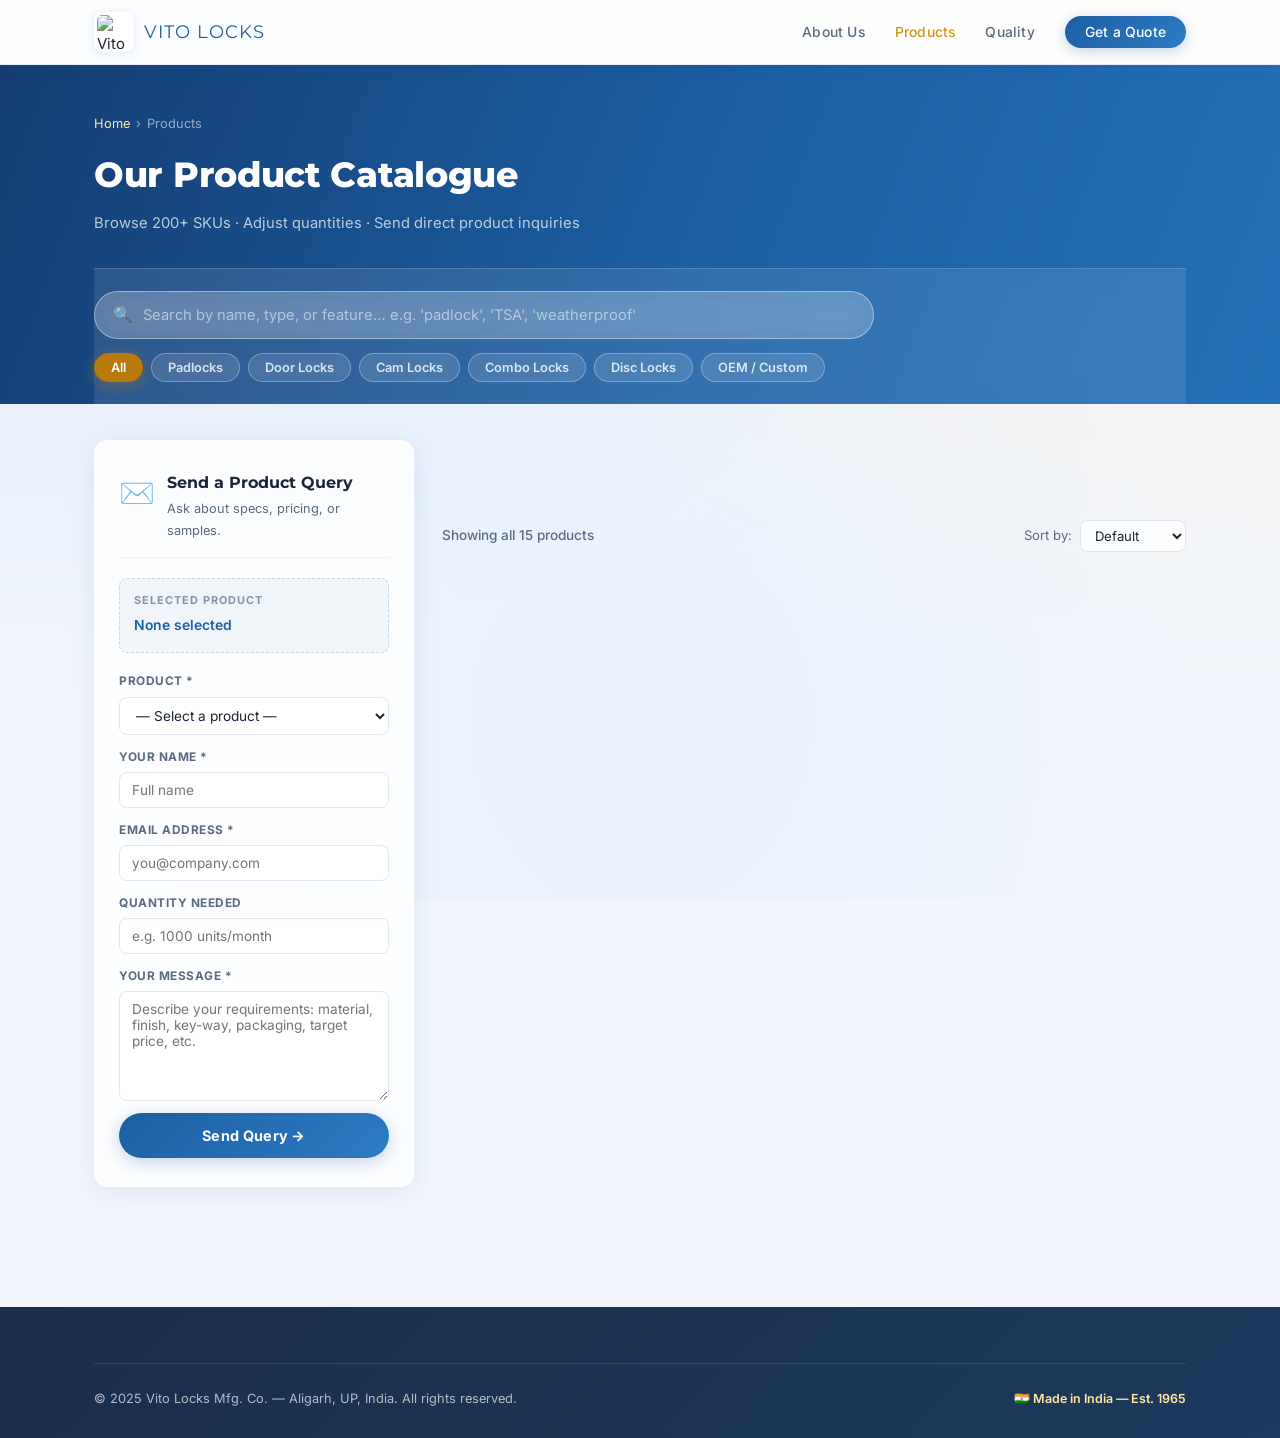
==== commit 48249ce3: "fix: remove all remaining 'Why Us' and 'Why Choose Us' navigation/footer links across all pages" ====
--- a/products.html
+++ b/products.html
@@ -25,7 +25,6 @@
     <ul class="nav-links" id="navLinks">
       <li><a href="index.html#about">About Us</a></li>
       <li><a href="products.html" style="color:var(--accent-light);">Products</a></li>
-      <li><a href="index.html#why">Why Us</a></li>
       <li><a href="index.html#manufacturing">Quality</a></li>
       <li><a href="index.html#contact" class="nav-cta ripple-btn">Get a Quote</a></li>
     </ul>
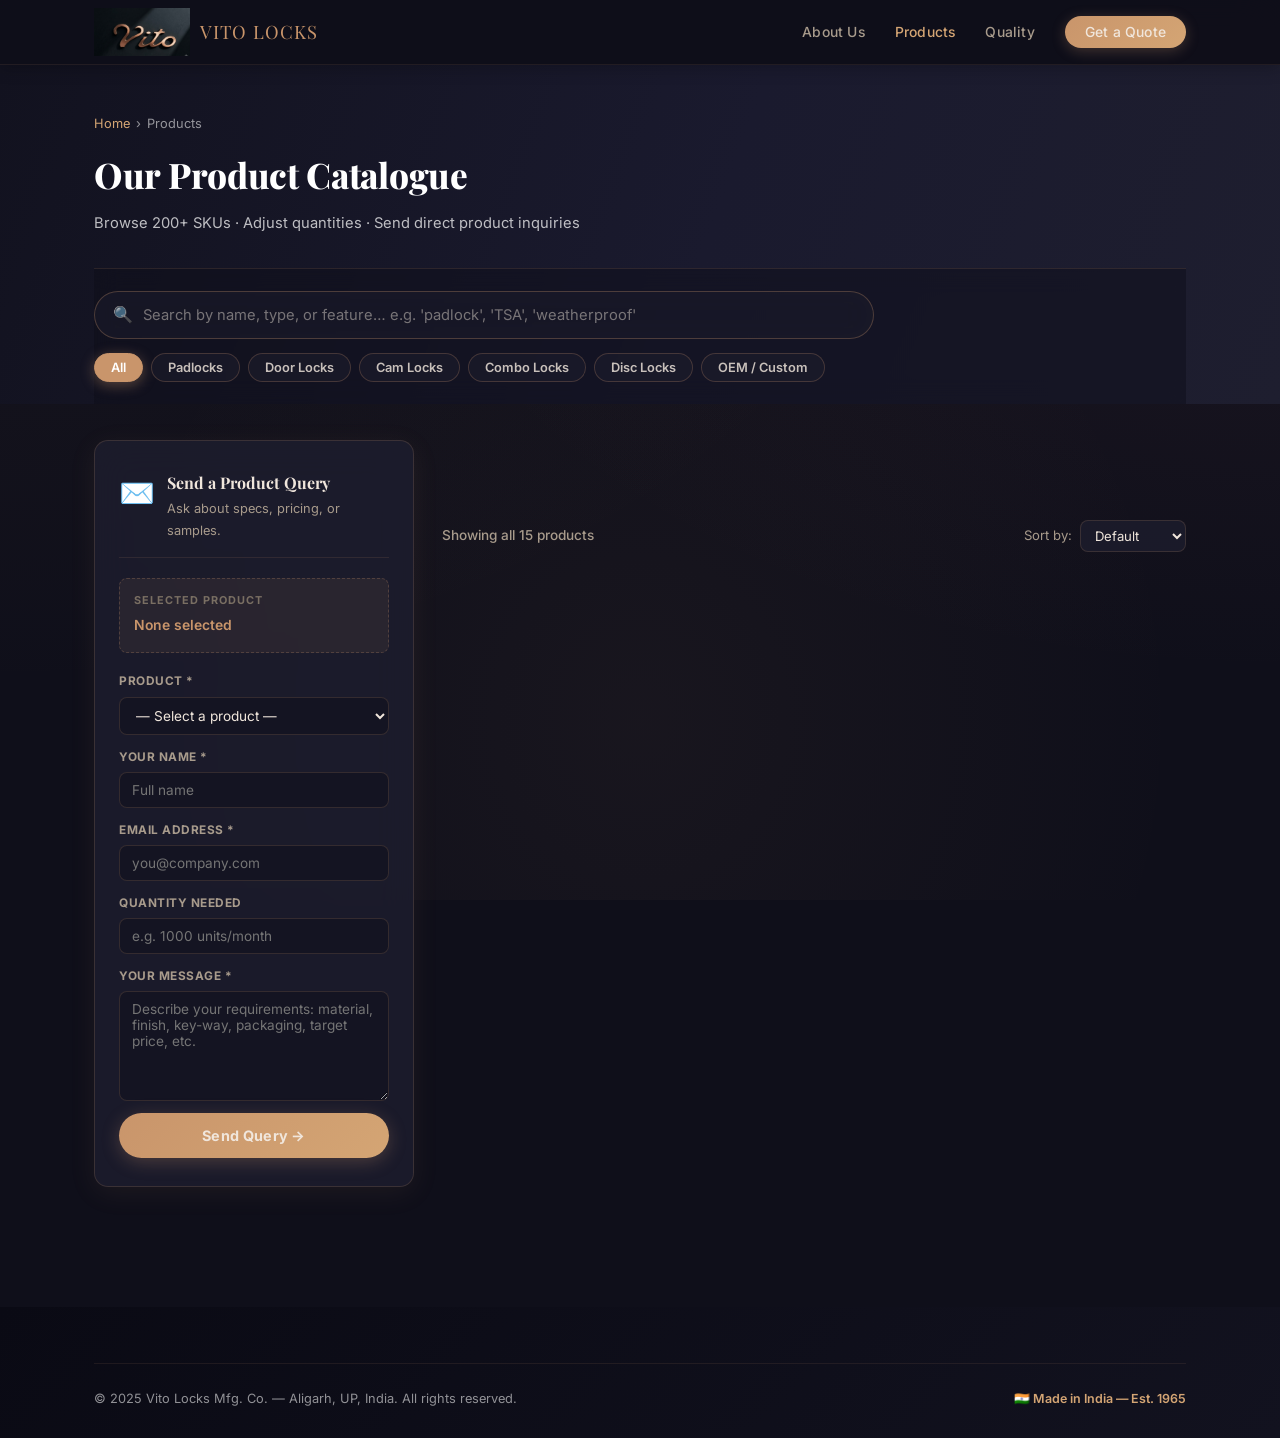
==== commit 62e6a726: "Merge pull request #1 from jha996096-svg/main Apply dark charcoal and rose gold theme with new logo" ====
--- a/products.html
+++ b/products.html
@@ -7,6 +7,7 @@
   <meta name="description" content="Browse Vito Locks' full product catalogue. Search by type, adjust quantities, and send a direct product inquiry to our trade team." />
   <link rel="stylesheet" href="style.css" />
   <link rel="stylesheet" href="products.css" />
+  <link rel="stylesheet" href="https://fonts.googleapis.com/css2?family=Playfair+Display:wght@400;600;700&display=swap" />
   <link rel="icon" href="data:image/svg+xml,<svg xmlns='http://www.w3.org/2000/svg' viewBox='0 0 100 100'><text y='.9em' font-size='90'>🔒</text></svg>" />
 </head>
 <body>
--- a/style.css
+++ b/style.css
@@ -1,34 +1,34 @@
 /* ===========================
-   VITO LOCKS — Light Theme Stylesheet
+   VITO LOCKS — Dark Charcoal + Rose Gold Theme
    =========================== */
 
 @import url('https://fonts.googleapis.com/css2?family=Inter:wght@300;400;500;600;700&family=Montserrat:wght@600;700;800&display=swap');
 
 /* ——— CSS Variables ——— */
 :root {
-  --primary:         #1c5fa3;       /* medium steel blue */
-  --primary-light:   #2e7bc4;
-  --primary-glass:   rgba(28,95,163,0.12);
-  --accent:          #b87a0a;       /* warm gold (darker for light bg) */
-  --accent-light:    #d4940f;
-  --accent-pale:     #fdf3dc;
-  --neutral-dark:    #1a2535;
-  --neutral-mid:     #5a6a82;
-  --neutral-soft:    #8494a8;
-  --neutral-light:   #f0f5fb;
-  --bg:              #ffffff;
-  --border:          rgba(28,95,163,0.12);
-  --border-light:    rgba(255,255,255,0.9);
-  --glass-bg:        rgba(255,255,255,0.70);
-  --glass-bg-card:   rgba(255,255,255,0.78);
-  --glass-bg-nav:    rgba(255,255,255,0.88);
+  --primary:         #c9956b;
+  --primary-light:   #d4a574;
+  --primary-glass:   rgba(201,149,107,0.12);
+  --accent:          #b76e79;
+  --accent-light:    #d4a574;
+  --accent-pale:     rgba(201,149,107,0.08);
+  --neutral-dark:    #f0e6dc;
+  --neutral-mid:     #a89b8c;
+  --neutral-soft:    #7a6f63;
+  --neutral-light:   #1e1e2f;
+  --bg:              #0f0f1a;
+  --border:          rgba(201,149,107,0.15);
+  --border-light:    rgba(201,149,107,0.08);
+  --glass-bg:        rgba(30,30,47,0.70);
+  --glass-bg-card:   rgba(30,30,47,0.78);
+  --glass-bg-nav:    rgba(15,15,26,0.92);
   --glass-blur:      blur(18px);
-  --glass-shadow:    0 4px 24px rgba(28,95,163,0.09);
-  --shadow:          0 2px 16px rgba(28,95,163,0.08);
+  --glass-shadow:    0 4px 24px rgba(0,0,0,0.3);
+  --shadow:          0 2px 16px rgba(0,0,0,0.25);
   --radius:          14px;
   --radius-sm:       8px;
   --font-body:       'Inter', sans-serif;
-  --font-head:       'Montserrat', sans-serif;
+  --font-head:       'Playfair Display', 'Montserrat', serif;
   --transition:      0.26s ease;
 }
 
@@ -41,12 +41,12 @@
   font-size: 15px;
   color: var(--neutral-dark);
   line-height: 1.7;
-  /* Soft airy light background */
+  /* Dark charcoal background with subtle warm radials */
   background:
-    radial-gradient(ellipse at 0% 0%,   rgba(180,210,255,0.35) 0%, transparent 55%),
-    radial-gradient(ellipse at 100% 15%, rgba(255,220,150,0.18) 0%, transparent 50%),
-    radial-gradient(ellipse at 50% 80%,  rgba(200,225,255,0.25) 0%, transparent 60%),
-    #f2f6fc;
+    radial-gradient(ellipse at 0% 0%,   rgba(201,149,107,0.05) 0%, transparent 55%),
+    radial-gradient(ellipse at 100% 15%, rgba(183,110,121,0.08) 0%, transparent 50%),
+    radial-gradient(ellipse at 50% 80%,  rgba(201,149,107,0.05) 0%, transparent 60%),
+    var(--bg);
   background-attachment: fixed;
 }
 
@@ -92,13 +92,13 @@
   border-radius: 50%;
   transform: scale(0);
   animation: ripple-anim 0.65s linear;
-  background: rgba(28, 95, 163, 0.18);
+  background: rgba(201, 149, 107, 0.18);
   pointer-events: none;
 }
 .btn-primary .ripple,
-.btn-submit .ripple  { background: rgba(255,255,255,0.4); }
-.btn-outline .ripple { background: rgba(28,95,163,0.12); }
-.chip .ripple        { background: rgba(28,95,163,0.15); }
+.btn-submit .ripple  { background: rgba(201,149,107,0.2); }
+.btn-outline .ripple { background: rgba(201,149,107,0.12); }
+.chip .ripple        { background: rgba(201,149,107,0.15); }
 @keyframes ripple-anim {
   to { transform: scale(4); opacity: 0; }
 }
@@ -111,8 +111,8 @@
   background: var(--glass-bg-nav);
   backdrop-filter: blur(20px);
   -webkit-backdrop-filter: blur(20px);
-  border-bottom: 1px solid rgba(28,95,163,0.1);
-  box-shadow: 0 2px 16px rgba(28,95,163,0.08);
+  border-bottom: 1px solid rgba(201,149,107,0.1);
+  box-shadow: 0 2px 16px rgba(0,0,0,0.25);
 }
 .nav-inner {
   display: flex;
@@ -126,13 +126,9 @@
   gap: 10px;
 }
 .nav-logo img {
-  height: 40px;
-  width: 40px;
+  height: 48px;
+  width: auto;
   object-fit: contain;
-  border-radius: var(--radius-sm);
-  background: white;
-  padding: 3px;
-  box-shadow: 0 2px 8px rgba(28,95,163,0.12);
 }
 .nav-logo .brand {
   font-family: var(--font-head);
@@ -155,16 +151,16 @@
 .nav-links a:hover { color: var(--primary); }
 .nav-cta {
   background: linear-gradient(135deg, var(--primary), var(--primary-light));
-  color: white !important;
+  color: var(--neutral-dark) !important;
   padding: 8px 20px;
   border-radius: 30px !important;
   font-weight: 700;
-  box-shadow: 0 3px 14px rgba(28,95,163,0.28);
+  box-shadow: 0 3px 14px rgba(201,149,107,0.28);
   transition: transform var(--transition), box-shadow var(--transition) !important;
 }
 .nav-cta:hover {
   transform: translateY(-1px);
-  box-shadow: 0 6px 22px rgba(28,95,163,0.38) !important;
+  box-shadow: 0 6px 22px rgba(201,149,107,0.38) !important;
 }
 .hamburger {
   display: none;
@@ -177,7 +173,7 @@
   display: block;
   width: 24px;
   height: 2px;
-  background: var(--neutral-dark);
+  background: var(--primary-light);
   border-radius: 2px;
   transition: var(--transition);
 }
@@ -194,7 +190,7 @@
 .hero-bg {
   position: absolute;
   inset: 0;
-  background: linear-gradient(110deg, rgba(18,55,105,0.88) 38%, rgba(28,95,163,0.60) 100%);
+  background: linear-gradient(110deg, rgba(15,15,26,0.92) 38%, rgba(30,30,47,0.75) 100%);
   z-index: 1;
 }
 .hero-img {
@@ -204,7 +200,7 @@
   height: 100%;
   object-fit: cover;
   z-index: 0;
-  filter: brightness(1.05) saturate(0.9);
+  filter: brightness(0.6) saturate(0.7);
 }
 .hero-content {
   position: relative;
@@ -213,11 +209,11 @@
 }
 .hero-tag {
   display: inline-block;
-  background: rgba(255,255,255,0.15);
+  background: rgba(201,149,107,0.15);
   backdrop-filter: blur(8px);
   -webkit-backdrop-filter: blur(8px);
-  border: 1px solid rgba(255,255,255,0.4);
-  color: #ffe9a0;
+  border: 1px solid rgba(201,149,107,0.4);
+  color: #d4a574;
   font-size: 0.75rem;
   font-weight: 700;
   letter-spacing: 2px;
@@ -229,12 +225,12 @@
 .hero-title {
   font-family: var(--font-head);
   font-size: 2.8rem;
-  color: #fff;
+  color: var(--neutral-dark);
   line-height: 1.2;
   margin-bottom: 18px;
   max-width: 560px;
 }
-.hero-title span { color: #ffe9a0; }
+.hero-title span { color: #d4a574; }
 .hero-desc {
   color: rgba(255,255,255,0.82);
   font-size: 1rem;
@@ -246,7 +242,7 @@
 /* Buttons */
 .btn-primary {
   background: linear-gradient(135deg, var(--accent) 0%, var(--accent-light) 100%);
-  color: #fff;
+  color: var(--neutral-dark);
   padding: 13px 30px;
   border-radius: 30px;
   font-weight: 700;
@@ -254,23 +250,23 @@
   border: none;
   cursor: pointer;
   transition: transform var(--transition), box-shadow var(--transition);
-  box-shadow: 0 4px 18px rgba(184,122,10,0.35);
+  box-shadow: 0 4px 18px rgba(183,110,121,0.35);
   position: relative;
   overflow: hidden;
   display: inline-block;
 }
 .btn-primary:hover {
   transform: translateY(-2px);
-  box-shadow: 0 8px 28px rgba(184,122,10,0.45);
-  color: #fff;
+  box-shadow: 0 8px 28px rgba(183,110,121,0.45);
+  color: var(--neutral-dark);
 }
 
 .btn-outline {
-  background: rgba(255,255,255,0.14);
+  background: rgba(201,149,107,0.10);
   backdrop-filter: blur(10px);
   -webkit-backdrop-filter: blur(10px);
-  border: 1.5px solid rgba(255,255,255,0.55);
-  color: white;
+  border: 1.5px solid rgba(201,149,107,0.45);
+  color: var(--neutral-dark);
   padding: 12px 28px;
   border-radius: 30px;
   font-weight: 600;
@@ -282,14 +278,14 @@
   display: inline-block;
 }
 .btn-outline:hover {
-  background: rgba(255,255,255,0.25);
-  border-color: white;
+  background: rgba(201,149,107,0.20);
+  border-color: var(--primary);
   transform: translateY(-2px);
 }
 
 .btn-submit {
   background: linear-gradient(135deg, var(--primary) 0%, var(--primary-light) 100%);
-  color: white;
+  color: var(--neutral-dark);
   padding: 14px;
   border-radius: 30px;
   border: none;
@@ -299,20 +295,20 @@
   font-family: var(--font-body);
   letter-spacing: 0.3px;
   transition: transform var(--transition), box-shadow var(--transition);
-  box-shadow: 0 4px 18px rgba(28,95,163,0.28);
+  box-shadow: 0 4px 18px rgba(201,149,107,0.28);
   position: relative;
   overflow: hidden;
 }
 .btn-submit:hover {
   transform: translateY(-2px);
-  box-shadow: 0 8px 28px rgba(28,95,163,0.38);
+  box-shadow: 0 8px 28px rgba(201,149,107,0.38);
 }
 
 /* ——— STATS STRIP ——— */
 #stats {
-  background: linear-gradient(110deg, var(--primary) 0%, var(--primary-light) 100%);
+  background: linear-gradient(110deg, #1a1a2e 0%, #16213e 100%);
   padding: 38px 0;
-  box-shadow: 0 4px 24px rgba(28,95,163,0.18);
+  box-shadow: 0 4px 24px rgba(0,0,0,0.3);
 }
 .stats-grid {
   display: grid;
@@ -322,18 +318,18 @@
 }
 .stat-item {
   padding: 10px 20px;
-  border-right: 1px solid rgba(255,255,255,0.2);
+  border-right: 1px solid rgba(201,149,107,0.2);
 }
 .stat-item:last-child { border-right: none; }
 .stat-num {
   font-family: var(--font-head);
   font-size: 2.1rem;
   font-weight: 800;
-  color: #ffe9a0;
+  color: #d4a574;
 }
 .stat-label {
   font-size: 0.8rem;
-  color: rgba(255,255,255,0.75);
+  color: rgba(255,255,255,0.55);
   letter-spacing: 0.5px;
   margin-top: 4px;
 }
@@ -349,8 +345,8 @@
 .about-img-wrap {
   border-radius: var(--radius);
   overflow: hidden;
-  box-shadow: 0 8px 32px rgba(28,95,163,0.14);
-  border: 1px solid rgba(255,255,255,0.9);
+  box-shadow: 0 8px 32px rgba(0,0,0,0.3);
+  border: 1px solid rgba(201,149,107,0.15);
 }
 .about-img-wrap img { width: 100%; height: 340px; object-fit: cover; }
 
@@ -358,7 +354,7 @@
   background: var(--glass-bg-card);
   backdrop-filter: var(--glass-blur);
   -webkit-backdrop-filter: var(--glass-blur);
-  border: 1px solid rgba(255,255,255,0.85);
+  border: 1px solid rgba(201,149,107,0.15);
   border-radius: var(--radius);
   padding: 36px;
   box-shadow: var(--glass-shadow);
@@ -370,8 +366,8 @@
   margin-top: 24px;
 }
 .badge {
-  background: rgba(28,95,163,0.07);
-  border: 1px solid rgba(28,95,163,0.15);
+  background: rgba(201,149,107,0.10);
+  border: 1px solid rgba(201,149,107,0.20);
   border-radius: 20px;
   padding: 5px 14px;
   font-size: 0.8rem;
@@ -390,25 +386,25 @@
   background: var(--glass-bg-card);
   backdrop-filter: var(--glass-blur);
   -webkit-backdrop-filter: var(--glass-blur);
-  border: 1px solid rgba(255,255,255,0.85);
+  border: 1px solid rgba(201,149,107,0.12);
   border-radius: var(--radius);
   overflow: hidden;
   transition: box-shadow var(--transition), transform var(--transition), border-color var(--transition);
   box-shadow: var(--shadow);
 }
 .product-card:hover {
-  box-shadow: 0 12px 36px rgba(28,95,163,0.14);
+  box-shadow: 0 12px 36px rgba(0,0,0,0.35);
   transform: translateY(-4px);
-  border-color: rgba(184,122,10,0.3);
+  border-color: rgba(201,149,107,0.35);
 }
 .product-img {
   height: 150px;
-  background: linear-gradient(135deg, rgba(28,95,163,0.06), rgba(45,130,220,0.04));
+  background: linear-gradient(135deg, rgba(201,149,107,0.06), rgba(183,110,121,0.04));
   display: flex;
   align-items: center;
   justify-content: center;
   font-size: 3.2rem;
-  border-bottom: 1px solid rgba(28,95,163,0.08);
+  border-bottom: 1px solid rgba(201,149,107,0.08);
 }
 .product-body { padding: 20px; }
 .product-name {
@@ -423,8 +419,8 @@
   font-size: 0.72rem;
   font-weight: 600;
   color: var(--primary);
-  background: rgba(28,95,163,0.07);
-  border: 1px solid rgba(28,95,163,0.13);
+  background: rgba(201,149,107,0.10);
+  border: 1px solid rgba(201,149,107,0.18);
   padding: 3px 10px;
   border-radius: 20px;
 }
@@ -440,7 +436,7 @@
   background: var(--glass-bg-card);
   backdrop-filter: var(--glass-blur);
   -webkit-backdrop-filter: var(--glass-blur);
-  border: 1px solid rgba(255,255,255,0.85);
+  border: 1px solid rgba(201,149,107,0.12);
   border-radius: var(--radius);
   padding: 30px 24px;
   text-align: center;
@@ -448,9 +444,9 @@
   box-shadow: var(--shadow);
 }
 .why-card:hover {
-  box-shadow: 0 10px 32px rgba(28,95,163,0.14);
+  box-shadow: 0 10px 32px rgba(0,0,0,0.35);
   transform: translateY(-3px);
-  border-color: rgba(184,122,10,0.25);
+  border-color: rgba(201,149,107,0.30);
 }
 .why-icon { font-size: 2.3rem; margin-bottom: 14px; display: block; }
 .why-card h4 {
@@ -473,7 +469,7 @@
   background: var(--glass-bg-card);
   backdrop-filter: var(--glass-blur);
   -webkit-backdrop-filter: var(--glass-blur);
-  border: 1px solid rgba(255,255,255,0.85);
+  border: 1px solid rgba(201,149,107,0.15);
   border-radius: var(--radius);
   padding: 36px;
   box-shadow: var(--glass-shadow);
@@ -485,7 +481,7 @@
   width: 38px;
   height: 38px;
   background: linear-gradient(135deg, var(--primary), var(--primary-light));
-  color: white;
+  color: var(--neutral-dark);
   font-family: var(--font-head);
   font-size: 0.85rem;
   font-weight: 700;
@@ -493,7 +489,7 @@
   align-items: center;
   justify-content: center;
   border-radius: 50%;
-  box-shadow: 0 3px 12px rgba(28,95,163,0.25);
+  box-shadow: 0 3px 12px rgba(201,149,107,0.25);
 }
 .step-body h5 {
   font-family: var(--font-head);
@@ -512,7 +508,7 @@
   background: var(--glass-bg-card);
   backdrop-filter: var(--glass-blur);
   -webkit-backdrop-filter: var(--glass-blur);
-  border: 1px solid rgba(255,255,255,0.85);
+  border: 1px solid rgba(201,149,107,0.12);
   border-radius: var(--radius-sm);
   padding: 18px 14px;
   text-align: center;
@@ -521,8 +517,8 @@
 }
 .cert-box:hover {
   transform: translateY(-2px);
-  border-color: rgba(184,122,10,0.25);
-  box-shadow: 0 6px 20px rgba(28,95,163,0.12);
+  border-color: rgba(201,149,107,0.30);
+  box-shadow: 0 6px 20px rgba(0,0,0,0.3);
 }
 .cert-box .cert-icon { font-size: 1.9rem; margin-bottom: 8px; }
 .cert-box p { font-size: 0.78rem; font-weight: 600; color: var(--neutral-dark); }
@@ -539,7 +535,7 @@
   background: var(--glass-bg-card);
   backdrop-filter: var(--glass-blur);
   -webkit-backdrop-filter: var(--glass-blur);
-  border: 1px solid rgba(255,255,255,0.85);
+  border: 1px solid rgba(201,149,107,0.15);
   border-radius: var(--radius);
   padding: 32px;
   box-shadow: var(--glass-shadow);
@@ -559,7 +555,7 @@
   background: var(--glass-bg-card);
   backdrop-filter: var(--glass-blur);
   -webkit-backdrop-filter: var(--glass-blur);
-  border: 1px solid rgba(255,255,255,0.85);
+  border: 1px solid rgba(201,149,107,0.15);
   border-radius: var(--radius);
   padding: 32px;
   box-shadow: var(--glass-shadow);
@@ -577,13 +573,13 @@
 .form-group input,
 .form-group select,
 .form-group textarea {
-  border: 1.5px solid rgba(28,95,163,0.14);
+  border: 1.5px solid rgba(201,149,107,0.18);
   border-radius: var(--radius-sm);
   padding: 10px 14px;
   font-family: var(--font-body);
   font-size: 0.88rem;
   color: var(--neutral-dark);
-  background: rgba(255,255,255,0.75);
+  background: rgba(30,30,47,0.60);
   outline: none;
   transition: border-color var(--transition), box-shadow var(--transition);
 }
@@ -591,15 +587,15 @@
 .form-group select:focus,
 .form-group textarea:focus {
   border-color: var(--primary-light);
-  box-shadow: 0 0 0 3px rgba(28,95,163,0.08);
-  background: #fff;
+  box-shadow: 0 0 0 3px rgba(201,149,107,0.12);
+  background: rgba(30,30,47,0.85);
 }
 .form-group textarea { resize: vertical; min-height: 110px; }
 
 /* ——— FOOTER ——— */
 #footer {
-  background: linear-gradient(135deg, #1a2d4a 0%, #1c3a5e 100%);
-  color: rgba(255,255,255,0.68);
+  background: linear-gradient(135deg, #0a0a14 0%, #12121f 100%);
+  color: rgba(255,255,255,0.55);
   padding: 56px 0 28px;
 }
 .footer-grid {
@@ -609,24 +605,22 @@
   margin-bottom: 40px;
 }
 .footer-brand img {
-  height: 42px; width: 42px;
+  height: 42px;
+  width: auto;
   object-fit: contain;
-  background: rgba(255,255,255,0.95);
-  border-radius: var(--radius-sm);
-  padding: 3px;
   margin-bottom: 12px;
 }
 .footer-brand .brand-name {
   font-family: var(--font-head);
   font-size: 1rem;
-  color: white;
+  color: var(--primary);
   margin-bottom: 10px;
 }
 .footer-brand p { font-size: 0.83rem; line-height: 1.65; }
 .footer-col h5 {
   font-size: 0.78rem;
   font-weight: 700;
-  color: rgba(255,255,255,0.9);
+  color: rgba(255,255,255,0.75);
   text-transform: uppercase;
   letter-spacing: 1.2px;
   margin-bottom: 16px;
@@ -634,12 +628,12 @@
 .footer-col ul li { margin-bottom: 9px; }
 .footer-col ul li a {
   font-size: 0.83rem;
-  color: rgba(255,255,255,0.55);
+  color: rgba(255,255,255,0.40);
   transition: color var(--transition);
 }
-.footer-col ul li a:hover { color: #ffe9a0; }
+.footer-col ul li a:hover { color: #d4a574; }
 .footer-bottom {
-  border-top: 1px solid rgba(255,255,255,0.1);
+  border-top: 1px solid rgba(201,149,107,0.1);
   padding-top: 24px;
   display: flex;
   justify-content: space-between;
@@ -650,7 +644,7 @@
 .footer-bottom p { font-size: 0.8rem; }
 .footer-bottom .made-in {
   font-size: 0.78rem;
-  color: #ffe9a0;
+  color: #d4a574;
   font-weight: 600;
 }
 
@@ -659,16 +653,16 @@
   position: fixed;
   bottom: 30px;
   right: 30px;
-  background: rgba(255,255,255,0.92);
+  background: rgba(30,30,47,0.92);
   backdrop-filter: blur(14px);
   -webkit-backdrop-filter: blur(14px);
-  border: 1px solid rgba(28,95,163,0.15);
+  border: 1px solid rgba(201,149,107,0.20);
   color: var(--neutral-dark);
   padding: 14px 24px;
   border-radius: 12px;
   font-size: 0.87rem;
   font-weight: 500;
-  box-shadow: 0 8px 32px rgba(28,95,163,0.14);
+  box-shadow: 0 8px 32px rgba(0,0,0,0.35);
   transform: translateY(80px);
   opacity: 0;
   transition: all 0.38s cubic-bezier(0.34,1.56,0.64,1);
@@ -712,12 +706,12 @@
     top: 64px;
     left: 0;
     right: 0;
-    background: rgba(255,255,255,0.97);
+    background: rgba(15,15,26,0.97);
     backdrop-filter: blur(20px);
     -webkit-backdrop-filter: blur(20px);
     padding: 12px 0;
-    box-shadow: 0 8px 24px rgba(28,95,163,0.12);
-    border-bottom: 1px solid rgba(28,95,163,0.08);
+    box-shadow: 0 8px 24px rgba(0,0,0,0.35);
+    border-bottom: 1px solid rgba(201,149,107,0.10);
   }
   .nav-links.open a {
     padding: 12px 24px;
--- a/products.css
+++ b/products.css
@@ -1,10 +1,10 @@
 /* ===========================
-   VITO LOCKS — Products Page (Light Theme)
+   VITO LOCKS — Products Page (Dark Charcoal + Rose Gold Theme)
    =========================== */
 
 /* ——— Page Hero Strip ——— */
 .page-hero {
-  background: linear-gradient(110deg, #153d72 0%, #1c5fa3 55%, #2470b8 100%);
+  background: linear-gradient(110deg, #12121f 0%, #1a1a2e 55%, #1e1e2f 100%);
   padding: 48px 0 0;
   color: white;
 }
@@ -16,7 +16,7 @@
   gap: 6px;
   align-items: center;
 }
-.breadcrumb a { color: #ffe9a0; transition: opacity var(--transition); }
+.breadcrumb a { color: #d4a574; transition: opacity var(--transition); }
 .breadcrumb a:hover { opacity: 0.8; }
 .page-hero-title {
   font-family: var(--font-head);
@@ -33,19 +33,19 @@
 
 /* ——— Search Bar ——— */
 .search-wrap {
-  background: rgba(255,255,255,0.1);
+  background: rgba(15,15,26,0.45);
   backdrop-filter: blur(12px);
   -webkit-backdrop-filter: blur(12px);
-  border-top: 1px solid rgba(255,255,255,0.15);
+  border-top: 1px solid rgba(201,149,107,0.15);
   padding: 22px 0;
 }
 .search-box {
   display: flex;
   align-items: center;
-  background: rgba(255,255,255,0.18);
+  background: rgba(30,30,47,0.55);
   backdrop-filter: blur(16px);
   -webkit-backdrop-filter: blur(16px);
-  border: 1.5px solid rgba(255,255,255,0.4);
+  border: 1.5px solid rgba(201,149,107,0.3);
   border-radius: 40px;
   padding: 0 18px;
   gap: 10px;
@@ -53,8 +53,8 @@
   max-width: 780px;
 }
 .search-box:focus-within {
-  border-color: #ffe9a0;
-  background: rgba(255,255,255,0.28);
+  border-color: #d4a574;
+  background: rgba(30,30,47,0.72);
 }
 .search-icon { font-size: 1rem; opacity: 0.7; flex-shrink: 0; }
 .search-box input {
@@ -64,14 +64,14 @@
   outline: none;
   font-family: var(--font-body);
   font-size: 0.92rem;
-  color: white;
+  color: #f0e6dc;
   padding: 14px 0;
 }
-.search-box input::placeholder { color: rgba(255,255,255,0.52); }
+.search-box input::placeholder { color: rgba(240,230,220,0.45); }
 .search-clear {
   background: none;
   border: none;
-  color: rgba(255,255,255,0.55);
+  color: rgba(240,230,220,0.55);
   font-size: 0.85rem;
   cursor: pointer;
   padding: 4px 6px;
@@ -81,7 +81,7 @@
   flex-shrink: 0;
 }
 .search-clear.visible { display: block; }
-.search-clear:hover { color: white; background: rgba(255,255,255,0.12); }
+.search-clear:hover { color: #f0e6dc; background: rgba(201,149,107,0.15); }
 
 .filter-chips {
   display: flex;
@@ -90,9 +90,9 @@
   margin-top: 14px;
 }
 .chip {
-  background: rgba(255,255,255,0.12);
-  border: 1.5px solid rgba(255,255,255,0.28);
-  color: rgba(255,255,255,0.82);
+  background: rgba(30,30,47,0.5);
+  border: 1.5px solid rgba(201,149,107,0.25);
+  color: rgba(240,230,220,0.82);
   padding: 6px 16px;
   border-radius: 20px;
   font-size: 0.8rem;
@@ -104,15 +104,15 @@
   overflow: hidden;
 }
 .chip:hover {
-  background: rgba(255,255,255,0.22);
-  border-color: rgba(255,255,255,0.55);
+  background: rgba(201,149,107,0.15);
+  border-color: rgba(201,149,107,0.5);
+  color: #f0e6dc;
+}
+.chip.active {
+  background: #c9956b;
+  border-color: #c9956b;
   color: white;
-}
-.chip.active {
-  background: #b87a0a;
-  border-color: #b87a0a;
-  color: white;
-  box-shadow: 0 3px 14px rgba(184,122,10,0.4);
+  box-shadow: 0 3px 14px rgba(201,149,107,0.4);
 }
 
 /* ——— MAIN LAYOUT ——— */
@@ -133,11 +133,11 @@
   padding: 28px 24px;
 }
 .glass-panel {
-  background: rgba(255,255,255,0.82);
+  background: rgba(30,30,47,0.82);
   backdrop-filter: blur(18px);
   -webkit-backdrop-filter: blur(18px);
-  border: 1px solid rgba(255,255,255,0.9);
-  box-shadow: 0 6px 28px rgba(28,95,163,0.1);
+  border: 1px solid rgba(201,149,107,0.18);
+  box-shadow: 0 6px 28px rgba(201,149,107,0.08);
 }
 .query-panel-header {
   display: flex;
@@ -145,7 +145,7 @@
   gap: 12px;
   margin-bottom: 20px;
   padding-bottom: 16px;
-  border-bottom: 1px solid rgba(28,95,163,0.08);
+  border-bottom: 1px solid rgba(201,149,107,0.12);
 }
 .qp-icon { font-size: 1.8rem; flex-shrink: 0; }
 .qp-title {
@@ -158,8 +158,8 @@
 
 /* Selected product preview box */
 .selected-product-box {
-  background: rgba(28,95,163,0.05);
-  border: 1.5px dashed rgba(28,95,163,0.2);
+  background: rgba(201,149,107,0.08);
+  border: 1.5px dashed rgba(201,149,107,0.25);
   border-radius: var(--radius-sm);
   padding: 12px 14px;
   margin-bottom: 18px;
@@ -194,13 +194,13 @@
 .query-form .form-group input,
 .query-form .form-group select,
 .query-form .form-group textarea {
-  border: 1.5px solid rgba(28,95,163,0.14);
+  border: 1.5px solid rgba(201,149,107,0.18);
   border-radius: var(--radius-sm);
   padding: 9px 12px;
   font-family: var(--font-body);
   font-size: 0.85rem;
   color: var(--neutral-dark);
-  background: rgba(255,255,255,0.8);
+  background: rgba(15,15,26,0.5);
   outline: none;
   width: 100%;
   transition: border-color var(--transition), box-shadow var(--transition);
@@ -208,9 +208,9 @@
 .query-form .form-group input:focus,
 .query-form .form-group select:focus,
 .query-form .form-group textarea:focus {
-  border-color: var(--primary-light);
-  box-shadow: 0 0 0 3px rgba(28,95,163,0.08);
-  background: #fff;
+  border-color: #d4a574;
+  box-shadow: 0 0 0 3px rgba(201,149,107,0.12);
+  background: rgba(15,15,26,0.7);
 }
 .query-form textarea { resize: vertical; }
 
@@ -218,7 +218,7 @@
 .inquiry-summary {
   margin-top: 20px;
   padding-top: 18px;
-  border-top: 1px solid rgba(28,95,163,0.1);
+  border-top: 1px solid rgba(201,149,107,0.14);
 }
 .is-label {
   font-size: 0.68rem;
@@ -234,12 +234,12 @@
   font-size: 0.82rem;
   color: var(--neutral-dark);
   padding: 7px 0;
-  border-bottom: 1px solid rgba(28,95,163,0.06);
+  border-bottom: 1px solid rgba(201,149,107,0.08);
   gap: 8px;
 }
 .inquiry-item .ii-name { flex: 1; font-weight: 500; }
 .inquiry-item .ii-qty {
-  background: rgba(28,95,163,0.08);
+  background: rgba(201,149,107,0.12);
   border-radius: 12px;
   padding: 2px 10px;
   font-weight: 700;
@@ -257,7 +257,7 @@
   border-radius: 4px;
   transition: background var(--transition);
 }
-.inquiry-item .ii-remove:hover { background: rgba(192,57,43,0.08); }
+.inquiry-item .ii-remove:hover { background: rgba(192,57,43,0.12); }
 .btn-clear-basket {
   margin-top: 12px;
   background: transparent;
@@ -274,7 +274,7 @@
   position: relative;
   overflow: hidden;
 }
-.btn-clear-basket:hover { background: rgba(192,57,43,0.06); border-color: #c0392b; }
+.btn-clear-basket:hover { background: rgba(192,57,43,0.1); border-color: #c0392b; }
 
 /* ——— RIGHT PRODUCTS SECTION ——— */
 .products-right { min-width: 0; }
@@ -299,18 +299,18 @@
   color: var(--neutral-mid);
 }
 .sort-wrap select {
-  border: 1.5px solid rgba(28,95,163,0.14);
+  border: 1.5px solid rgba(201,149,107,0.18);
   border-radius: var(--radius-sm);
   padding: 6px 10px;
   font-family: var(--font-body);
   font-size: 0.82rem;
-  background: rgba(255,255,255,0.8);
+  background: rgba(30,30,47,0.7);
   outline: none;
   color: var(--neutral-dark);
   cursor: pointer;
   transition: border-color var(--transition);
 }
-.sort-wrap select:focus { border-color: var(--primary-light); }
+.sort-wrap select:focus { border-color: #d4a574; }
 
 /* Product list items */
 .product-list { display: flex; flex-direction: column; gap: 12px; }
@@ -320,26 +320,26 @@
   grid-template-columns: 70px 1fr auto;
   align-items: center;
   gap: 18px;
-  background: rgba(255,255,255,0.80);
+  background: rgba(30,30,47,0.72);
   backdrop-filter: blur(16px);
   -webkit-backdrop-filter: blur(16px);
-  border: 1px solid rgba(255,255,255,0.9);
+  border: 1px solid rgba(201,149,107,0.14);
   border-radius: var(--radius);
   padding: 16px 20px;
-  box-shadow: 0 2px 14px rgba(28,95,163,0.06);
+  box-shadow: 0 2px 14px rgba(0,0,0,0.18);
   transition: box-shadow var(--transition), transform var(--transition), border-color var(--transition);
 }
 .prod-item:hover {
-  box-shadow: 0 6px 26px rgba(28,95,163,0.12);
+  box-shadow: 0 6px 26px rgba(201,149,107,0.15);
   transform: translateX(4px);
-  border-color: rgba(184,122,10,0.25);
+  border-color: rgba(201,149,107,0.35);
 }
 .prod-emoji {
   width: 70px;
   height: 70px;
-  background: linear-gradient(135deg, rgba(28,95,163,0.07), rgba(45,130,220,0.04));
+  background: linear-gradient(135deg, rgba(201,149,107,0.1), rgba(183,110,121,0.07));
   border-radius: var(--radius-sm);
-  border: 1px solid rgba(28,95,163,0.1);
+  border: 1px solid rgba(201,149,107,0.14);
   display: flex;
   align-items: center;
   justify-content: center;
@@ -377,8 +377,8 @@
 .qty-control {
   display: flex;
   align-items: center;
-  background: rgba(255,255,255,0.9);
-  border: 1.5px solid rgba(28,95,163,0.15);
+  background: rgba(15,15,26,0.55);
+  border: 1.5px solid rgba(201,149,107,0.2);
   border-radius: 30px;
   overflow: hidden;
 }
@@ -397,7 +397,7 @@
   justify-content: center;
   flex-shrink: 0;
 }
-.qty-btn:hover { background: rgba(28,95,163,0.07); }
+.qty-btn:hover { background: rgba(201,149,107,0.12); }
 .qty-input {
   width: 52px;
   border: none;
@@ -421,7 +421,7 @@
   letter-spacing: 0.3px;
 }
 .btn-add-inquiry {
-  background: linear-gradient(135deg, var(--primary), var(--primary-light));
+  background: linear-gradient(135deg, #c9956b, #d4a574);
   color: white;
   border: none;
   padding: 8px 16px;
@@ -434,22 +434,22 @@
   transition: transform var(--transition), box-shadow var(--transition);
   position: relative;
   overflow: hidden;
-  box-shadow: 0 2px 10px rgba(28,95,163,0.2);
+  box-shadow: 0 2px 10px rgba(201,149,107,0.25);
 }
 .btn-add-inquiry:hover {
   transform: translateY(-1px);
-  box-shadow: 0 5px 16px rgba(28,95,163,0.3);
+  box-shadow: 0 5px 16px rgba(201,149,107,0.35);
 }
 .btn-add-inquiry.added {
-  background: linear-gradient(135deg, #1e8449, #27ae60);
-  box-shadow: 0 2px 10px rgba(30,132,73,0.25);
+  background: linear-gradient(135deg, #155d36, #1e8449);
+  box-shadow: 0 2px 10px rgba(21,93,54,0.3);
 }
 
 /* ——— No results ——— */
 .no-results {
   text-align: center;
   padding: 60px 20px;
-  color: var(--neutral-mid);
+  color: #f0e6dc;
 }
 .no-results span { font-size: 3rem; display: block; margin-bottom: 14px; }
 .no-results p { font-size: 0.92rem; }
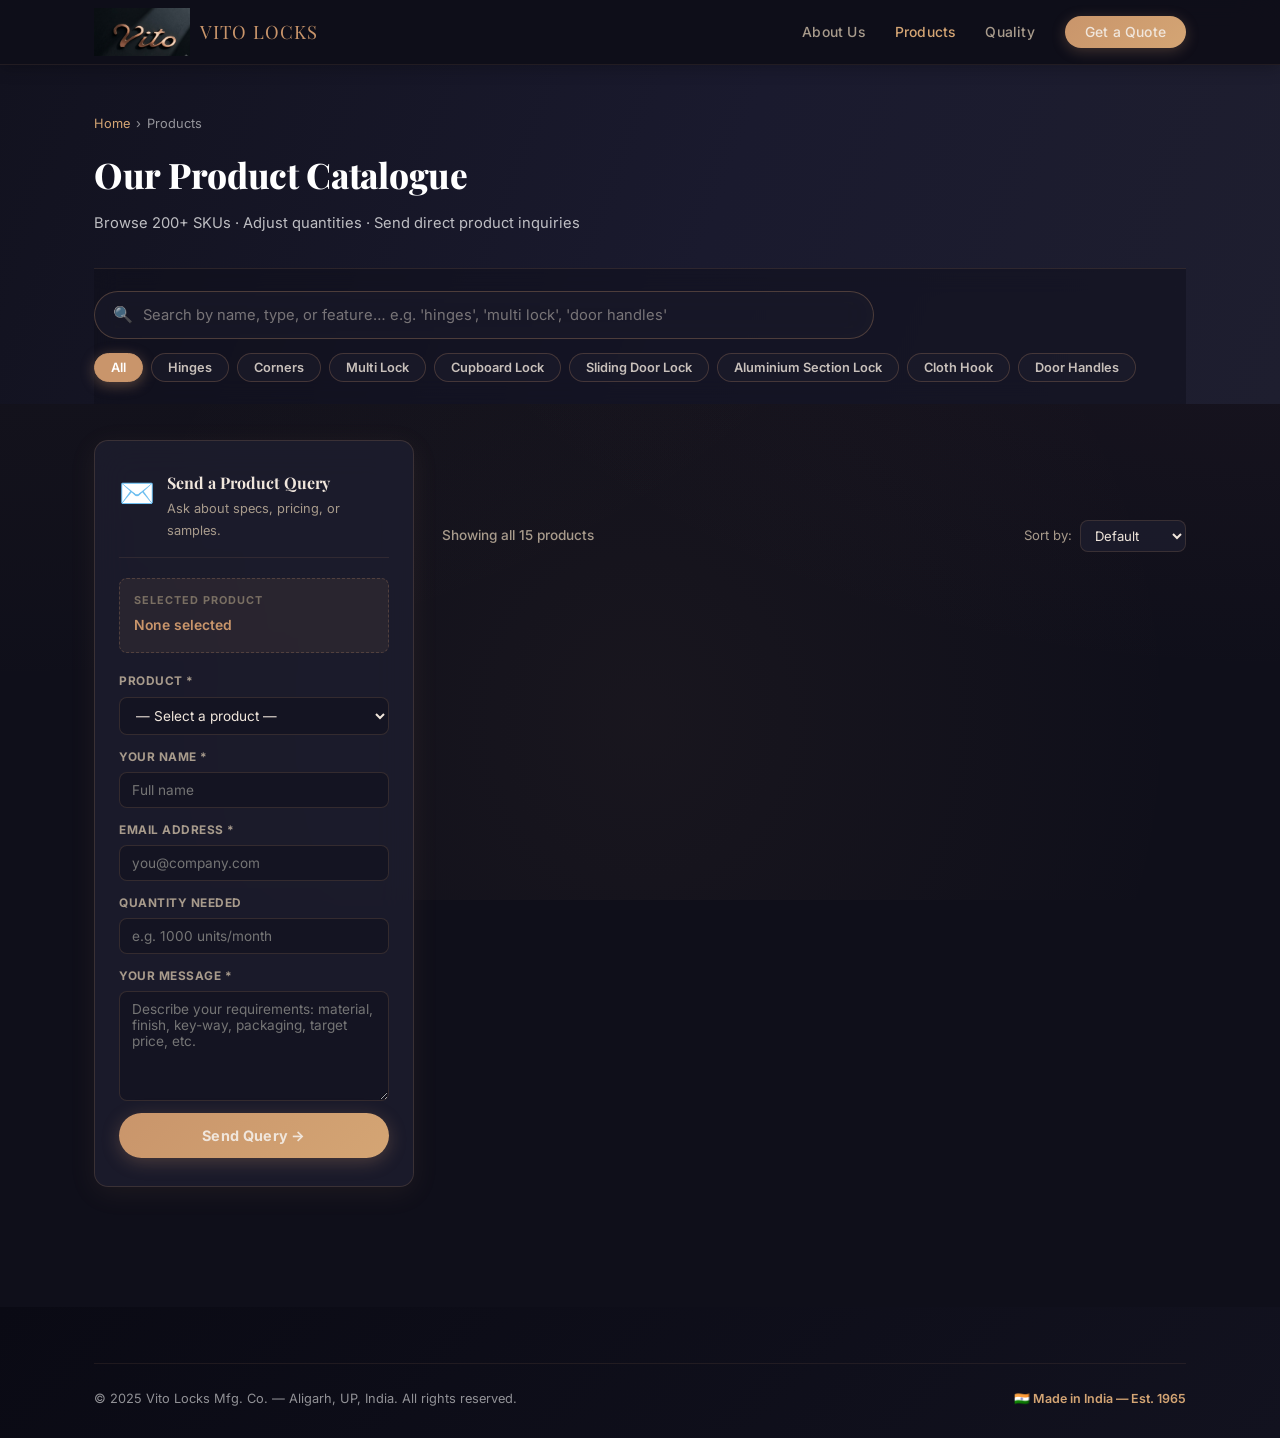
==== commit 028dc4e9: "Merge remote PR #1 changes with updated product categories" ====
--- a/products.html
+++ b/products.html
@@ -51,19 +51,21 @@
         <input
           type="text"
           id="searchInput"
-          placeholder="Search by name, type, or feature… e.g. 'padlock', 'TSA', 'weatherproof'"
+          placeholder="Search by name, type, or feature… e.g. 'hinges', 'multi lock', 'door handles'"
           autocomplete="off"
         />
         <button class="search-clear" id="searchClear" title="Clear search">✕</button>
       </div>
       <div class="filter-chips" id="filterChips">
         <button class="chip active ripple-btn" data-filter="all">All</button>
-        <button class="chip ripple-btn" data-filter="padlock">Padlocks</button>
-        <button class="chip ripple-btn" data-filter="door">Door Locks</button>
-        <button class="chip ripple-btn" data-filter="cam">Cam Locks</button>
-        <button class="chip ripple-btn" data-filter="combination">Combo Locks</button>
-        <button class="chip ripple-btn" data-filter="disc">Disc Locks</button>
-        <button class="chip ripple-btn" data-filter="oem">OEM / Custom</button>
+        <button class="chip ripple-btn" data-filter="hinges">Hinges</button>
+        <button class="chip ripple-btn" data-filter="corners">Corners</button>
+        <button class="chip ripple-btn" data-filter="multi-lock">Multi Lock</button>
+        <button class="chip ripple-btn" data-filter="cupboard-lock">Cupboard Lock</button>
+        <button class="chip ripple-btn" data-filter="sliding-door-lock">Sliding Door Lock</button>
+        <button class="chip ripple-btn" data-filter="aluminium-section-lock">Aluminium Section Lock</button>
+        <button class="chip ripple-btn" data-filter="cloth-hook">Cloth Hook</button>
+        <button class="chip ripple-btn" data-filter="door-handles">Door Handles</button>
       </div>
     </div>
   </div>
@@ -96,21 +98,30 @@
         <label for="qProduct">Product *</label>
         <select id="qProduct" required>
           <option value="">— Select a product —</option>
-          <option value="Padlocks — Brass Series (20–40mm)">Padlocks — Brass Series (20–40mm)</option>
-          <option value="Padlocks — Steel Series (40–80mm)">Padlocks — Steel Series (40–80mm)</option>
-          <option value="Padlocks — Zinc Alloy (20–60mm)">Padlocks — Zinc Alloy (20–60mm)</option>
-          <option value="Door Locks — Mortise Lock Set">Door Locks — Mortise Lock Set</option>
-          <option value="Door Locks — Cylindrical Knob Lock">Door Locks — Cylindrical Knob Lock</option>
-          <option value="Door Locks — Double Cylinder Deadbolt">Door Locks — Double Cylinder Deadbolt</option>
-          <option value="Cam Locks — 16mm Tubular">Cam Locks — 16mm Tubular</option>
-          <option value="Cam Locks — 22mm Tubular">Cam Locks — 22mm Tubular</option>
-          <option value="Cam Locks — 30mm Heavy Duty">Cam Locks — 30mm Heavy Duty</option>
-          <option value="Combination Locks — 3-Wheel Resettable">Combination Locks — 3-Wheel Resettable</option>
-          <option value="Combination Locks — TSA Approved Travel Lock">Combination Locks — TSA Approved Travel Lock</option>
-          <option value="Combination Locks — 4-Digit Locker Lock">Combination Locks — 4-Digit Locker Lock</option>
-          <option value="Disc Detainer Locks — Standard">Disc Detainer Locks — Standard</option>
-          <option value="Disc Detainer Locks — Heavy Duty Gate Lock">Disc Detainer Locks — Heavy Duty Gate Lock</option>
-          <option value="OEM / Custom Locks">OEM / Custom Locks</option>
+          <option value="Hinges — 4&quot; Stainless Steel Ball Bearing Butt Hinge">Hinges — 4" Stainless Steel Ball Bearing Butt Hinge</option>
+          <option value="Hinges — Hydraulic Soft-Close Concealed Cabinet Hinge">Hinges — Hydraulic Soft-Close Concealed Cabinet Hinge</option>
+          <option value="Hinges — Heavy-Duty Welded Bullet Hinge for Steel Gates">Hinges — Heavy-Duty Welded Bullet Hinge for Steel Gates</option>
+          <option value="Corners — 90° Heavy-Duty Stainless Steel Corner Joint Bracket">Corners — 90° Heavy-Duty Stainless Steel Corner Joint Bracket</option>
+          <option value="Corners — Decorative Brass Box &amp; Trunk Corner Protectors">Corners — Decorative Brass Box & Trunk Corner Protectors</option>
+          <option value="Corners — L-Shaped Structural Corner Brace (Pack of 50)">Corners — L-Shaped Structural Corner Brace (Pack of 50)</option>
+          <option value="Multi Lock — 4-Point High Security Central Locking System">Multi Lock — 4-Point High Security Central Locking System</option>
+          <option value="Multi Lock — Mortise Multi-Point Gear Lock for Armored Doors">Multi Lock — Mortise Multi-Point Gear Lock for Armored Doors</option>
+          <option value="Multi Lock — Rod-Actuated Safe &amp; Vault Multi-Lock Mechanism">Multi Lock — Rod-Actuated Safe & Vault Multi-Lock Mechanism</option>
+          <option value="Cupboard Lock — 19mm Zinc Alloy Cam &amp; Drawer Lock">Cupboard Lock — 19mm Zinc Alloy Cam & Drawer Lock</option>
+          <option value="Cupboard Lock — Digital RFID &amp; Keypad Cabinet Lock">Cupboard Lock — Digital RFID & Keypad Cabinet Lock</option>
+          <option value="Cupboard Lock — Push-Button Latch Lock for Marine &amp; RV Cupboards">Cupboard Lock — Push-Button Latch Lock for Marine & RV Cupboards</option>
+          <option value="Sliding Door Lock — Heavy-Duty Hook Deadbolt Mortise Lock">Sliding Door Lock — Heavy-Duty Hook Deadbolt Mortise Lock</option>
+          <option value="Sliding Door Lock — Flush Pocket Door Pull Lock Set">Sliding Door Lock — Flush Pocket Door Pull Lock Set</option>
+          <option value="Sliding Door Lock — Patio Glass Door Keyed Lock with Finger Pull">Sliding Door Lock — Patio Glass Door Keyed Lock with Finger Pull</option>
+          <option value="Aluminium Section Lock — Narrow Stile Hook Bolt for Aluminum Profiles">Aluminium Section Lock — Narrow Stile Hook Bolt for Aluminum Profiles</option>
+          <option value="Aluminium Section Lock — Euro Cylinder Profile Lock Set">Aluminium Section Lock — Euro Cylinder Profile Lock Set</option>
+          <option value="Aluminium Section Lock — Crescent Latch for Aluminum Sliding Windows">Aluminium Section Lock — Crescent Latch for Aluminum Sliding Windows</option>
+          <option value="Cloth Hook — Matte Black Solid Brass Double Coat &amp; Hat Hook">Cloth Hook — Matte Black Solid Brass Double Coat & Hat Hook</option>
+          <option value="Cloth Hook — 304 Stainless Steel Foldable Wall Hook Rack (5-Hook)">Cloth Hook — 304 Stainless Steel Foldable Wall Hook Rack (5-Hook)</option>
+          <option value="Cloth Hook — Heavy-Duty Industrial Robe Hook with Hidden Screws">Cloth Hook — Heavy-Duty Industrial Robe Hook with Hidden Screws</option>
+          <option value="Door Handles — Premium Architectural Lever Handle on Round Rose">Door Handles — Premium Architectural Lever Handle on Round Rose</option>
+          <option value="Door Handles — 600mm Stainless Steel H-Shaped Pull Handle for Entrance">Door Handles — 600mm Stainless Steel H-Shaped Pull Handle for Entrance</option>
+          <option value="Door Handles — Solid Brass Antique Finish Mortise Handle with Plate">Door Handles — Solid Brass Antique Finish Mortise Handle with Plate</option>
         </select>
       </div>
 
